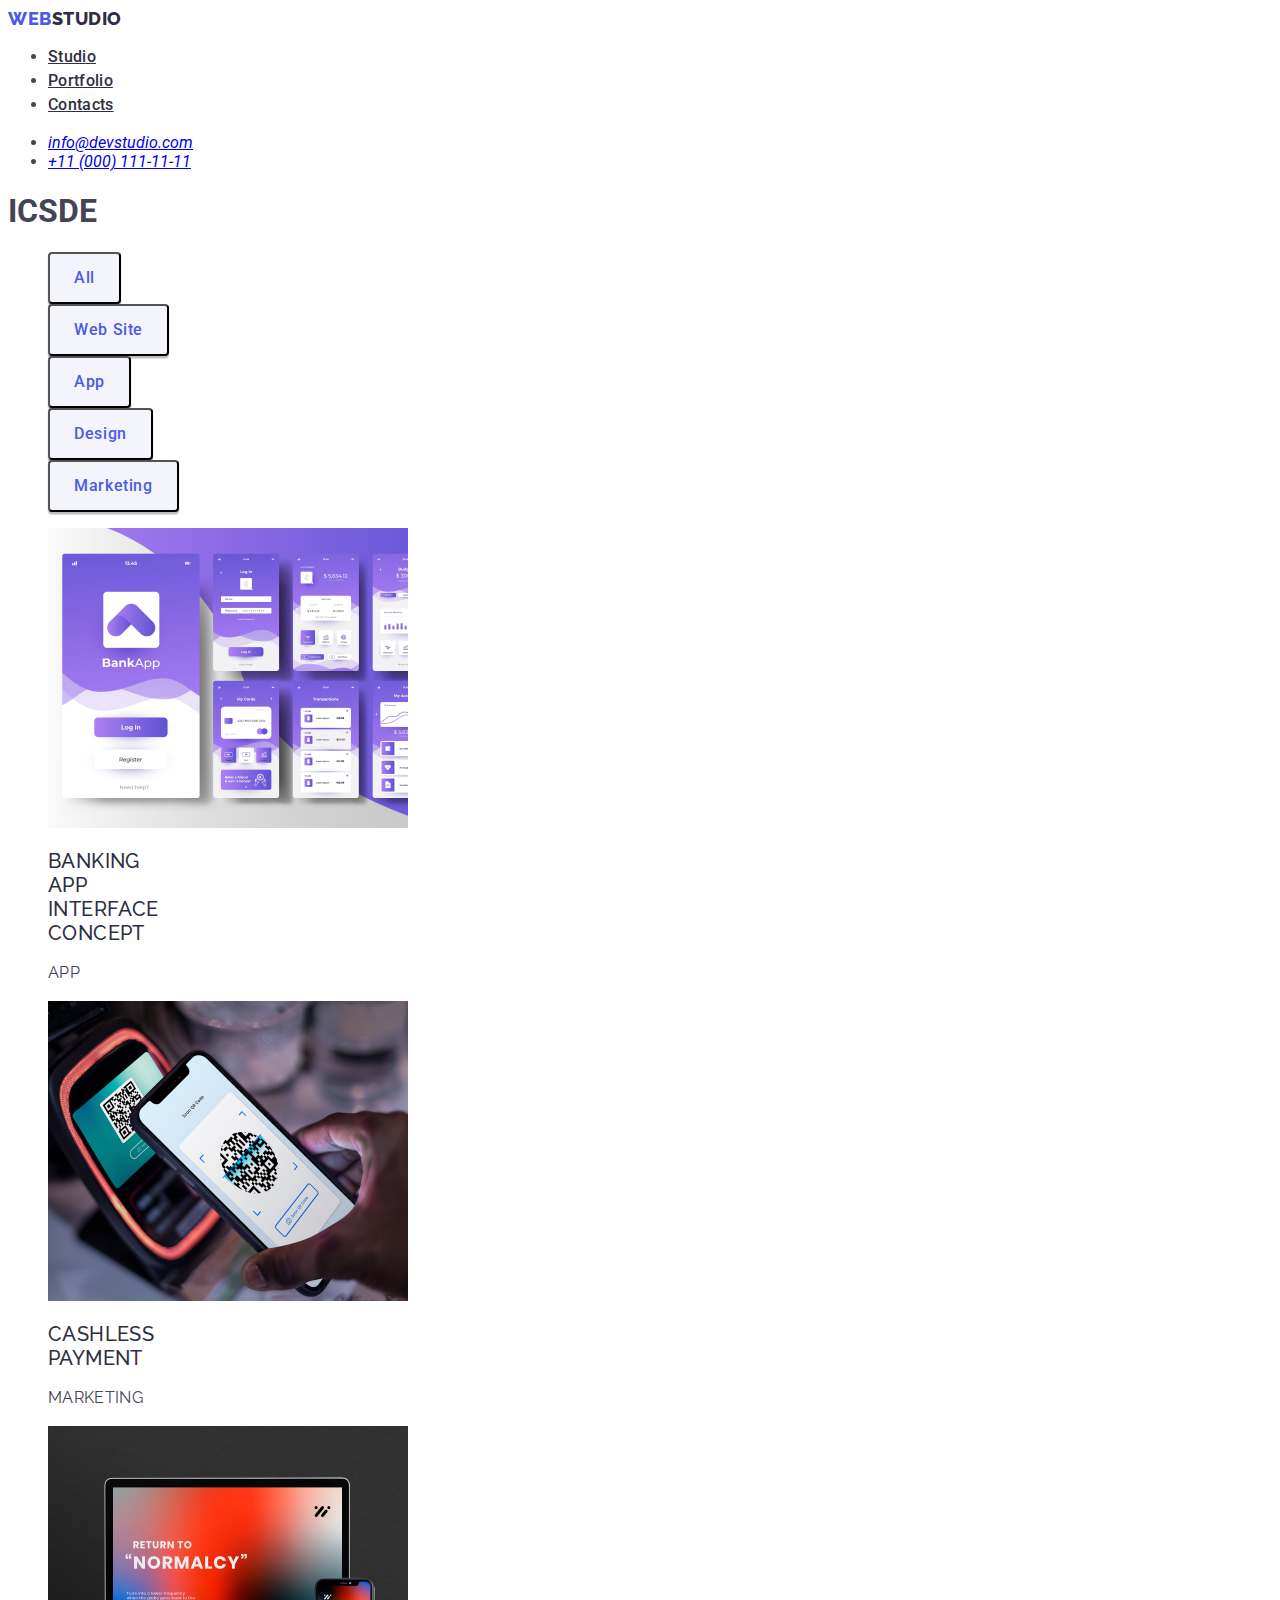
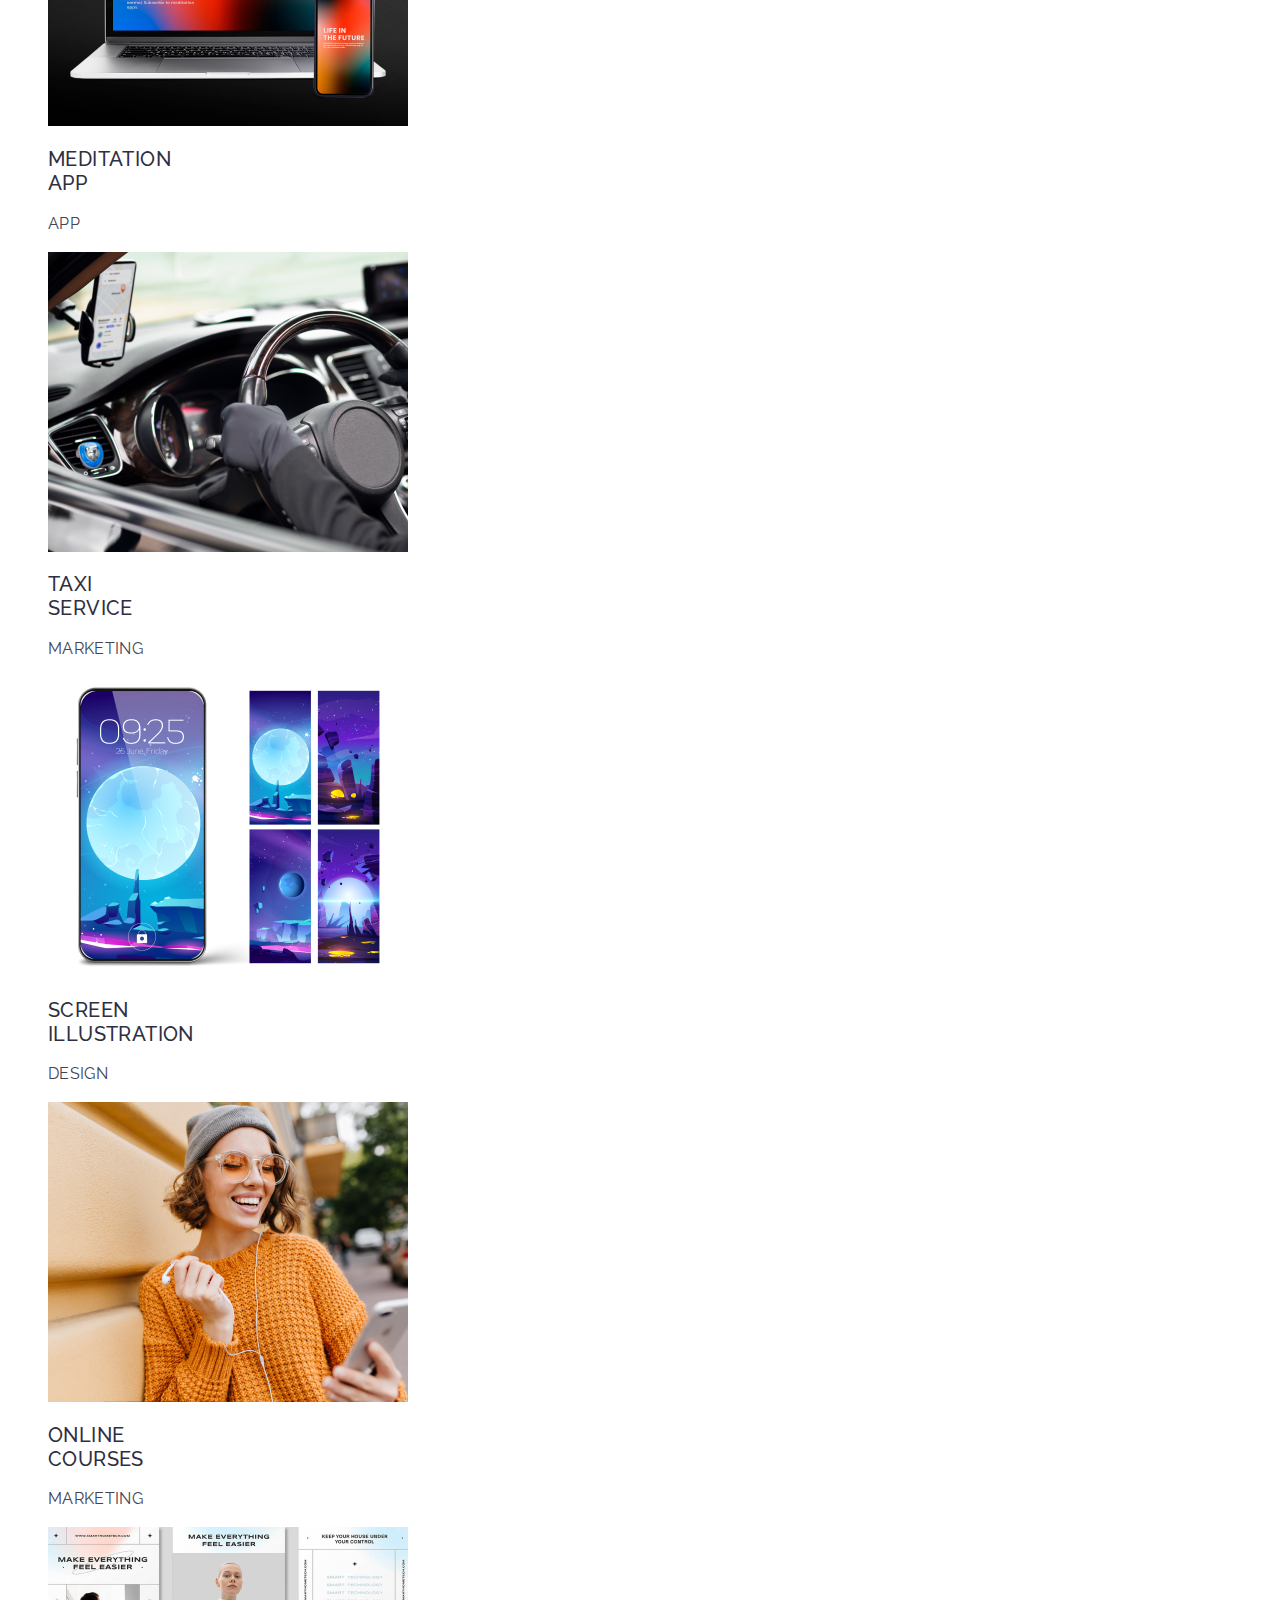
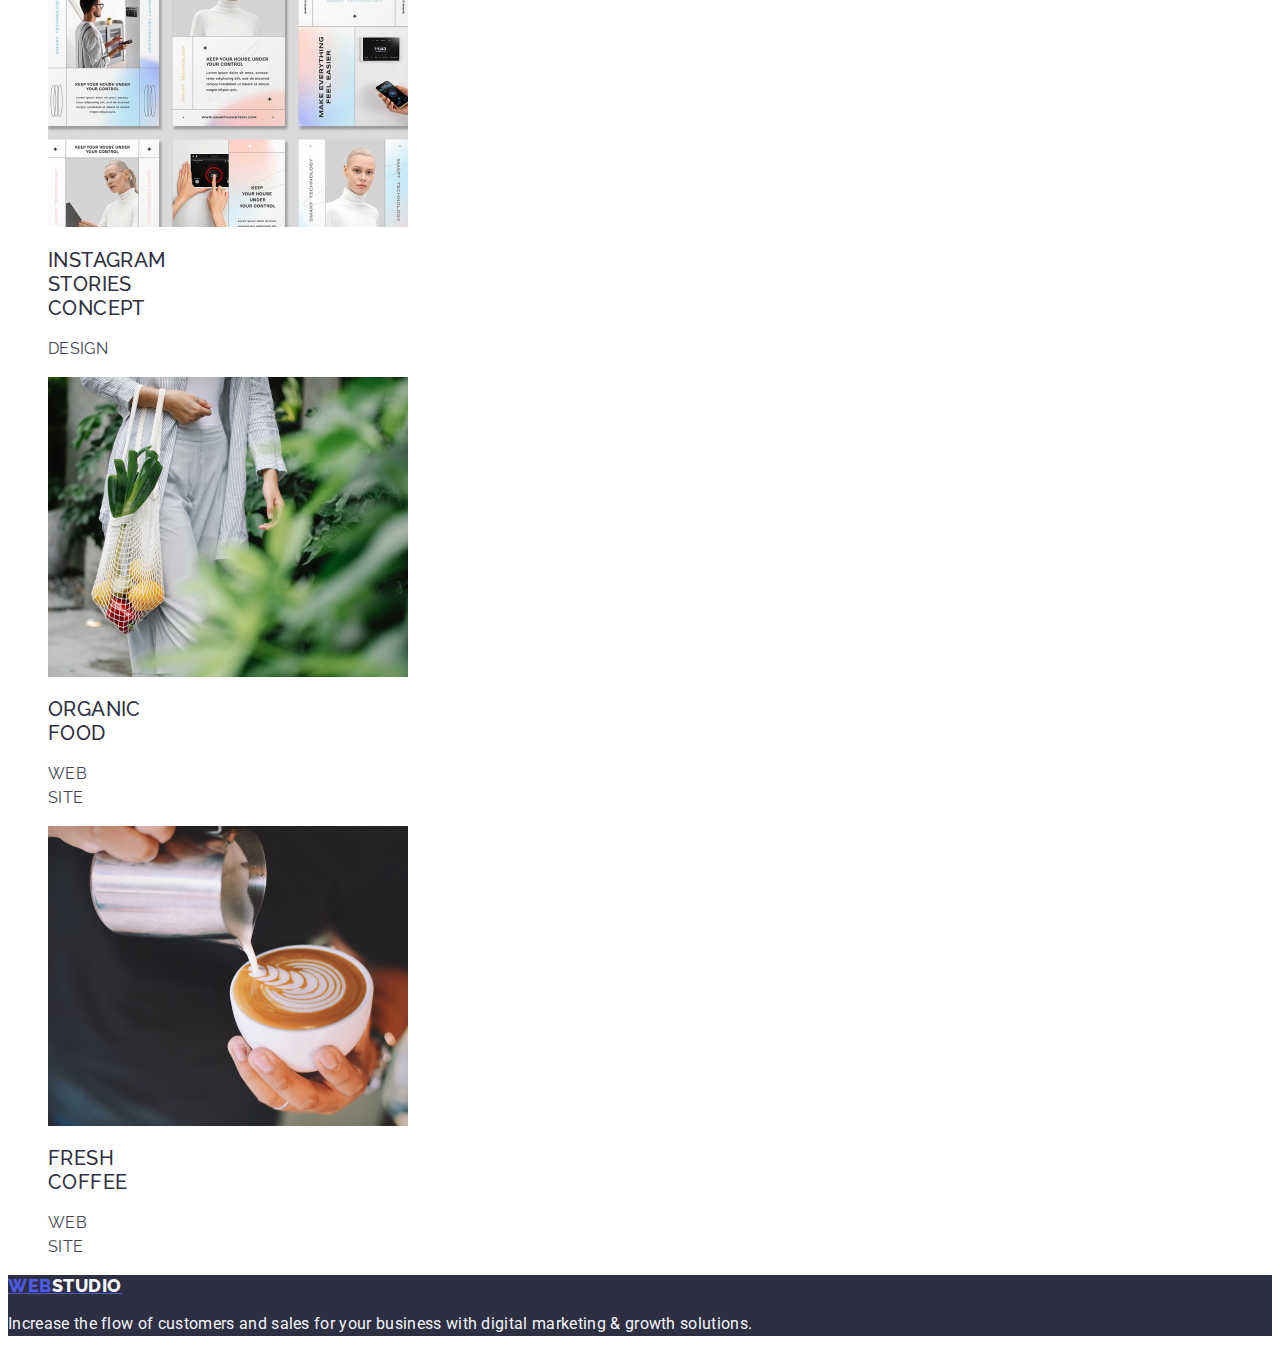
==== portfolio.html @ d0353227 "da" ====
<!DOCTYPE html>
<html lang="en">
  <head>
    <meta charset="UTF-8" />
    <meta name="viewport" content="width=device-width, initial-scale=1.0" />
    <title>Portfolio</title>
    <link rel="preconnect" href="https://fonts.googleapis.com" />
    <link rel="preconnect" href="https://fonts.gstatic.com" crossorigin />
    <link
      href="https://fonts.googleapis.com/css2?family=Raleway:wght@800&family=Roboto:wght@400;500;700;900&display=swap"
      rel="stylesheet"
    />
    <link rel="stylesheet" href="./css/styles.css" />
  </head>
  <body>
    <!-- Header -->
    <header>
      <!-- Navigation Bar -->
      <nav>
        <a class="link" href="./index.html"
          >Web<span class="title-studio-name">Studio</span></a
        >
        <ul>
          <li><a class="nav-link" href="./index.html">Studio</a></li>
          <li><a class="nav-link" href="./portfolio.html">Portfolio</a></li>
          <li><a class="nav-link" href="">Contacts</a></li>
        </ul>
      </nav>
      <!-- Contact info -->
      <address>
        <ul>
          <li>
            <a class="adress-link" href="mailto:info@devstudio.com"
              >info@devstudio.com</a
            >
          </li>
          <li>
            <a class="adress-link" href="tel:+110001111111"
              >+11 (000) 111-11-11</a
            >
          </li>
        </ul>
      </address>
    </header>
    <!-- Main content -->
    <!-- Navigation Button -->
    <main>
      <section>
        <h1>ICSDE</h1>
        <ul class="list">
          <li>
            <button class="navigation-button" type="button">All</button>
          </li>
          <li>
            <button class="navigation-button" type="button">Web Site</button>
          </li>
          <li>
            <button class="navigation-button" type="button">App</button>
          </li>
          <li>
            <button class="navigation-button" type="button">Design</button>
          </li>
          <li>
            <button class="navigation-button" type="button">Marketing</button>
          </li>
        </ul>
        <!-- Section 1 -->

        <ul class="list">
          <li class="link">
            <img
              class="images-what-we-make"
              src="./images/bankapp.jpg"
              width="360"
              height="300px"
              flex="shrink"
              alt="BankApp"
            />
            <h2 class="images-title">Banking App Interface Concept</h2>
            <p class="title-images-profesion">App</p>
          </li>
          <li class="link">
            <img
              class="images-what-we-make"
              src="./images/pos-qr-code-phone.jpg"
              width="360"
              height="300px"
              flex="shrink"
              alt="QR code on phone"
            />
            <h2 class="images-title">Cashless Payment</h2>
            <p class="title-images-profesion">Marketing</p>
          </li>

          <li class="link">
            <img
              class="images-what-we-make"
              src="./images/lapton-phone.jpg"
              width="360"
              height="300px"
              flex="shrink"
              alt="One Laptop sync whit phone"
            />
            <h2 class="images-title">Meditation App</h2>
            <p class="title-images-profesion">App</p>
          </li>
        </ul>

        <!-- Section 2 -->

        <ul class="list">
          <li class="link">
            <img
              class="images-what-we-make"
              src="./images/Taxi-service.jpg"
              width="360"
              height="300px"
              flex="shrink"
              alt="Taxi Service"
            />
            <h2 class="images-title">Taxi Service</h2>
            <p class="title-images-profesion">Marketing</p>
          </li>
          <li class="link">
            <img
              class="images-what-we-make"
              src="./images/screen-illustration.jpg"
              width="360"
              height="300px"
              flex="shrink"
              alt="screen illustration"
            />
            <h2 class="images-title">Screen Illustration</h2>
            <p class="title-images-profesion">Design</p>
          </li>
          <li class="link">
            <img
              class="images-what-we-make"
              src="./images/online-courses.jpg"
              width="360"
              height="300px"
              flex="shrink"
              alt="online courses"
            />
            <h2 class="images-title">Online Courses</h2>
            <p class="title-images-profesion">Marketing</p>
          </li>
        </ul>
        <!-- Al doilea rand -->

        <!-- Section 3 -->

        <ul class="list">
          <li class="link">
            <img
              class="images-what-we-make"
              src="./images/instagram-stories-concept.jpg"
              width="360"
              height="300px"
              flex="shrink"
              alt="instagram stories concept"
            />
            <h2 class="images-title">Instagram Stories Concept</h2>
            <p class="title-images-profesion">Design</p>
          </li>
          <li class="link">
            <img
              class="images-what-we-make"
              src="./images/organic-food.jpg"
              width="360"
              height="300px"
              flex="shrink"
              alt="organic food"
            />
            <h2 class="images-title">Organic Food</h2>
            <p class="title-images-profesion">Web Site</p>
          </li>
          <li class="link">
            <img
              class="images-what-we-make"
              src="./images/fresh-coffee.jpg"
              width="360"
              height="300px"
              flex="shrink"
              alt="fresh coffee"
            />
            <h2 class="images-title">Fresh Coffee</h2>
            <p class="title-images-profesion">Web Site</p>
          </li>
        </ul>
      </section>
    </main>
    <!-- Footer -->
    <footer class="footer-color">
      <a class="title-web-name-footer" href="./index.html"
        >Web<span class="title-studio-name-footer">Studio</span></a
      >
      <p class="footer-paragraf">
        Increase the flow of customers and sales for your business with digital
        marketing & growth solutions.
      </p>
    </footer>
  </body>
</html>
---- css/styles.css ----
:root {
  --header-font-family: "Raleway", sans-serif;
  --font-family: "Roboto", sans-serif;
  --blue-color: #4d5ae5;
  --navy-blue-color: #2e2f42;
  --white-color: #ffffffff;
  --slate-color: #434455;
  --corn-flower: #e7e9fc;
  --cloud-color: #f4f4fd;
  --ocean-color: #404bbf;
}

/* Global style */
body {
  font-family: var(--font-family);
  color: #434455;
  background-color: var(--white-color);
}

/* Classes */
.link {
  color: var(--blue-color);
  font-family: "Raleway", sans-serif;
  font-size: 18px;
  font-style: normal;
  font-weight: 800;
  line-height: 1.17;
  letter-spacing: 0.54px;
  text-transform: uppercase;
  width: 44px;
  text-decoration: none;
}

.title-studio-name {
  color: var(--navy-blue-color);
  font-family: "Raleway", sans-serif;
  font-size: 18px;
  font-weight: 800;
  line-height: 1.17;
  letter-spacing: 0.54px;
  text-transform: uppercase;
  width: 71px;
}

.nav-link {
  color: var(--navy-blue-color);
  font-size: 16px;
  font-style: normal;
  font-weight: 500;
  line-height: 150%;
  letter-spacing: 0.32px;
}

.list {
  list-style: none;
}

.list-2 {
  color: var(--adress-color);
  font-size: 16px;
  font-style: normal;
  font-weight: 400;
  line-height: 150%;
  letter-spacing: 0.32px;
  text-decoration: none;
  list-style: none;
}

.header-title {
  color: var(--white-color);
  text-align: center;
  font-size: 56px;
  font-style: normal;
  font-weight: 700;
  line-height: 107.143%;
  letter-spacing: 1.12px;
  width: 496px;
}

.order-service-button {
  color: var(--white-color);
  font-size: 16px;
  font-style: normal;
  font-weight: 500;
  line-height: 150%;
  letter-spacing: 0.64px;
  cursor: pointer;
  border-radius: 4px;
  background: var(--IRIS, #4d5ae5);
  box-shadow: 0px 4px 4px 0px rgba(0, 0, 0, 0.15);
  display: inline-flex;
  padding: 16px 32px;
  align-items: flex-start;
  gap: 10px;
}

.main-section {
  background: var(--navy-blue-color);
}

.section-2 {
}

.title-proposition-name {
  color: var(--navy-blue-color);
  font-size: 20px;
  font-style: normal;
  font-weight: 500;
  line-height: 120%;
  letter-spacing: 0.4px;
}

.section-3 {
}
.our-team-section {
  background: var(--cloud-color);
}

.our-us {
  color: var(--slate-color);
  font-size: 16px;
  font-style: normal;
  font-weight: 400;
  line-height: 150%;
  letter-spacing: 0.32px;
}

.what-are-we-doing-our-team {
  color: var(--navy-blue-color);
  text-align: center;
  font-size: 36px;
  font-style: normal;
  font-weight: 700;
  line-height: 111.111%;
  letter-spacing: 0.72px;
  text-transform: capitalize;
}

.images-we-doing {
  border: 1px solid var(--corn-flower);
  background: url(<path-to-image>),
    lightgray -72.845px -19px / 144.444% 112.667% no-repeat;
}

.our-team-pictures {
  background: url(<path-to-image>),
    lightgray -97.034px -0.927px / 181.897% 251.37% no-repeat;
}

.our-team-names {
  color: var(--navy-blue-color);
  text-align: center;
  font-size: 20px;
  font-style: normal;
  font-weight: 500;
  line-height: 120%;
  letter-spacing: 0.4px;
}

.our-team-profesion {
  color: var(--slate-color);
  text-align: center;
  font-size: 16px;
  font-style: normal;
  font-weight: 400;
  line-height: 150%;
  letter-spacing: 0.32px;
}

.footer-paragraf {
  color: var(--cloud-color);
  font-size: 16px;
  font-style: normal;
  font-weight: 400;
  line-height: 150%;
  letter-spacing: 0.32px;
}

.title-web-name-footer {
  color: var(--blue-color);
  font-family: "Raleway", sans-serif;
  font-size: 18px;
  font-style: normal;
  font-weight: 800;
  line-height: 1.17;
  letter-spacing: 0.54px;
  text-transform: uppercase;
}

.title-studio-name-footer {
  color: var(--cloud-color);
  font-family: "Raleway", sans-serif;
  font-size: 18px;
  font-weight: 800;
  line-height: 1.17;
  letter-spacing: 0.54px;
  text-transform: uppercase;
}

.footer-color {
  background: var(--navy-blue-color);
}

/* Portfolio page */
.hover {
  color: #ffffffff;
}
.navigation-button {
  color: var(--blue-color);
  font-size: 16px;
  font-weight: 500;
  line-height: 150%;
  letter-spacing: 0.64px;
  cursor: pointer;
  border-radius: 4px;
  background-color: var(--cloud-color);
  box-shadow: 0px 2px 2px 0px rgba(0, 0, 0, 0.12),
    0px 2px 1px 0px rgba(0, 0, 0, 0.08), 0px 3px 1px 0px rgba(0, 0, 0, 0.1);
  display: flex;
  padding: 12px 24px;
  align-items: flex-start;
  gap: 10px;
  font-family: "Roboto", sans-serif;
}

.images-what-we-make {
  background: url(<path-to-image>),
    lightgray -25.026px 0px / 125% 100% no-repeat;
}

.images-title {
  color: var(--navy-blue-color);
  font-size: 20px;
  font-style: normal;
  font-weight: 500;
  line-height: 120%;
  letter-spacing: 0.4px;
}

.title-images-profesion {
  color: var(--slate-color);
  font-size: 16px;
  font-style: normal;
  font-weight: 400;
  line-height: 150%;
  letter-spacing: 0.32px;
}

.title-studio-name-footer {
  color: var(--cloud-color);
  font-family: "Raleway", sans-serif;
  font-size: 18px;
  font-style: normal;
  font-weight: 800;
  letter-spacing: 0.54px;
  text-transform: uppercase;
}

.title-web-name-footer {
  color: var(--blue-color);
  font-family: "Raleway", sans-serif;
  font-size: 18px;
  font-style: normal;
  font-weight: 800;
  line-height: 1.17;
  letter-spacing: 0.54px;
  text-transform: uppercase;
}

.title-studio-name-footer {
  color: var(--cloud-color);
  font-family: "Raleway", sans-serif;
  font-size: 18px;
  font-style: normal;
  font-weight: 800;
  line-height: 1.17;
  letter-spacing: 0.54px;
  text-transform: uppercase;
}

.footer-paragraf {
  color: var(--cloud-color);
  font-size: 16px;
  font-style: normal;
  font-weight: 400;
  line-height: 150%;
  letter-spacing: 0.32px;
}

.footer-color {
  background: var(--navy-blue-color);
}
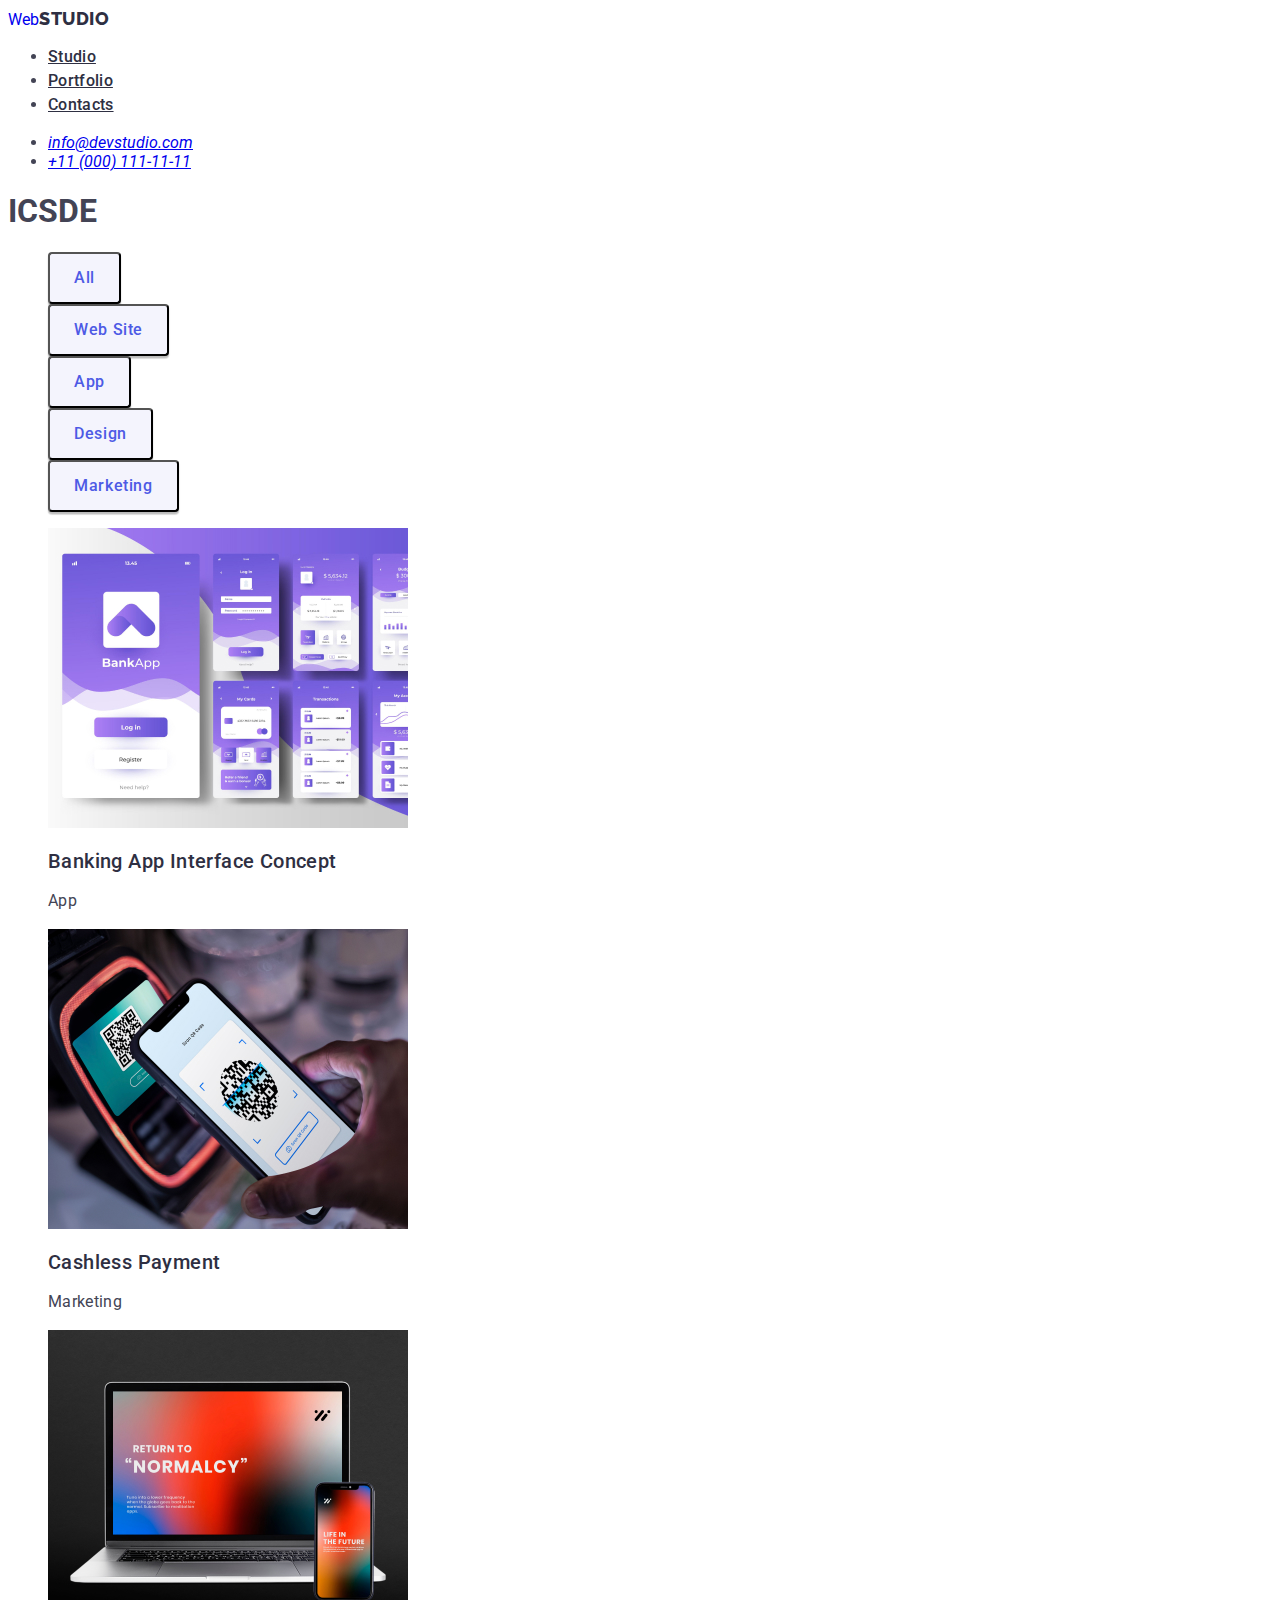
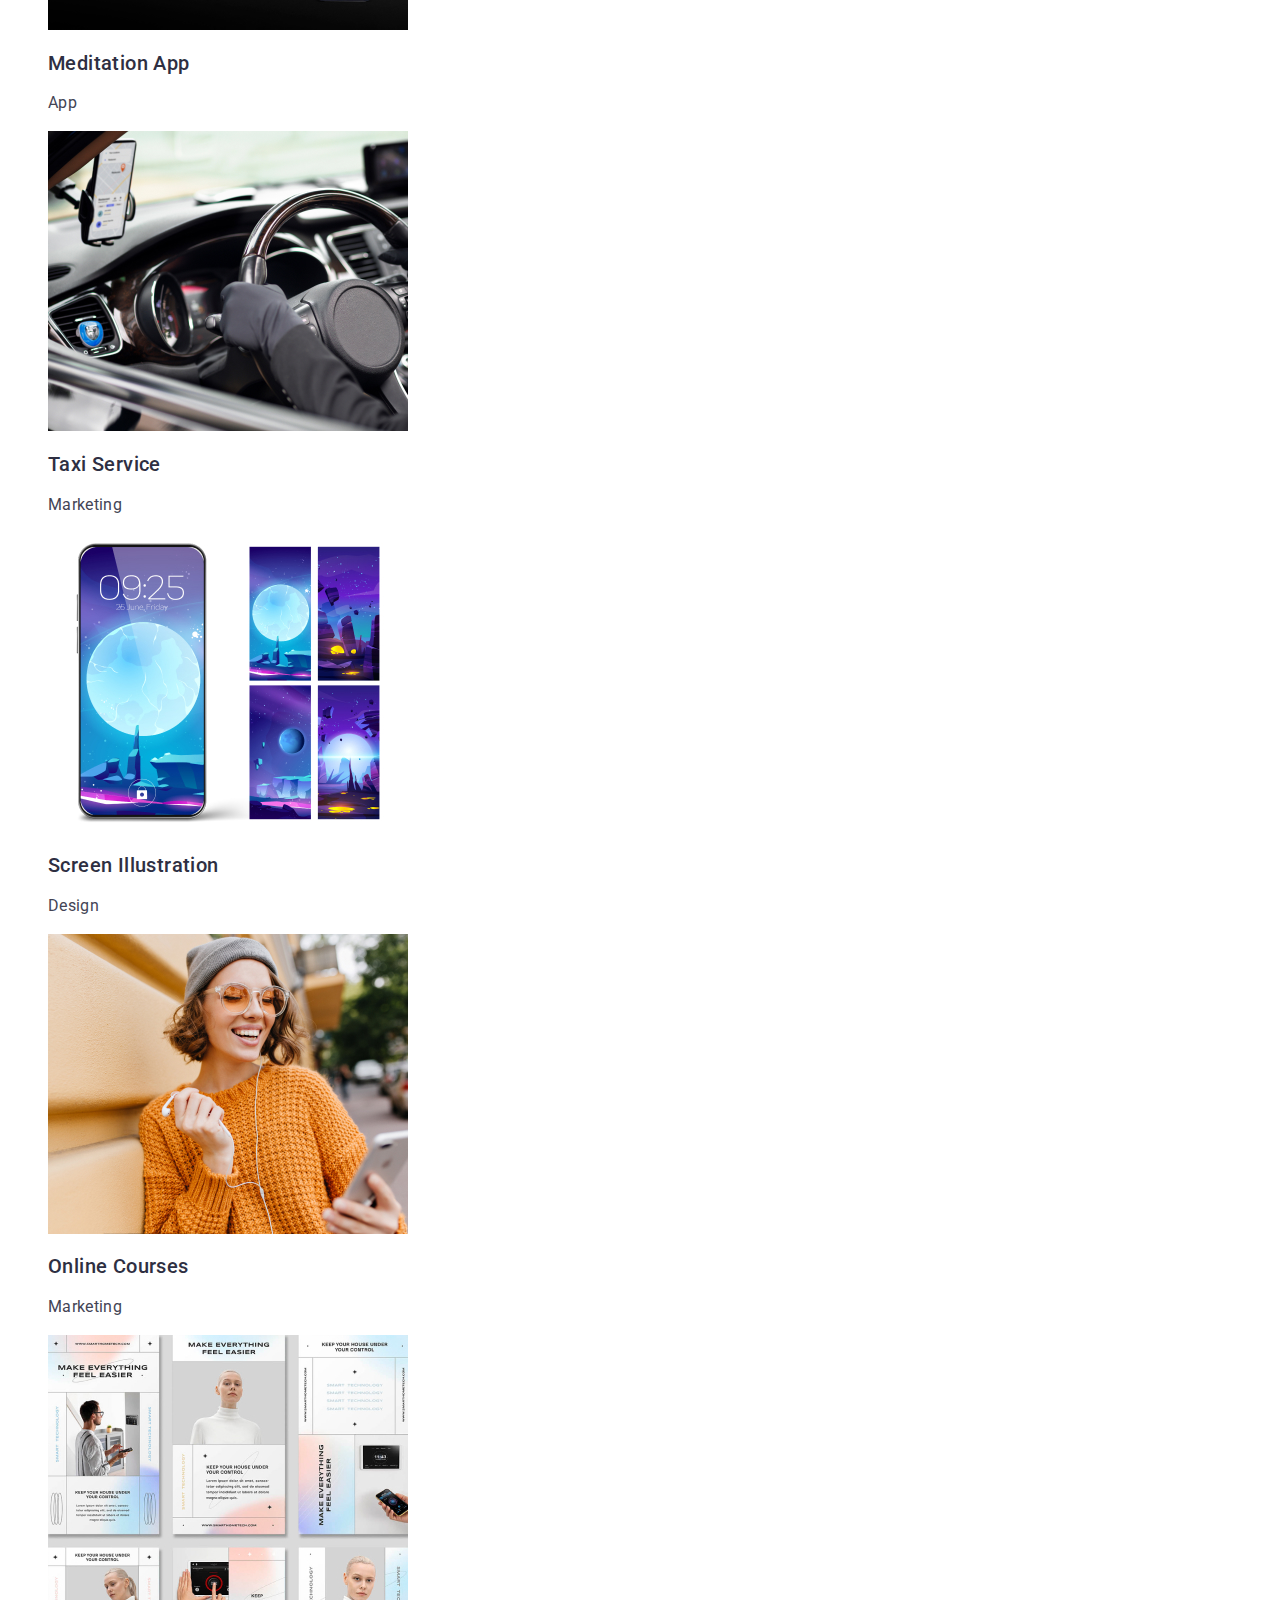
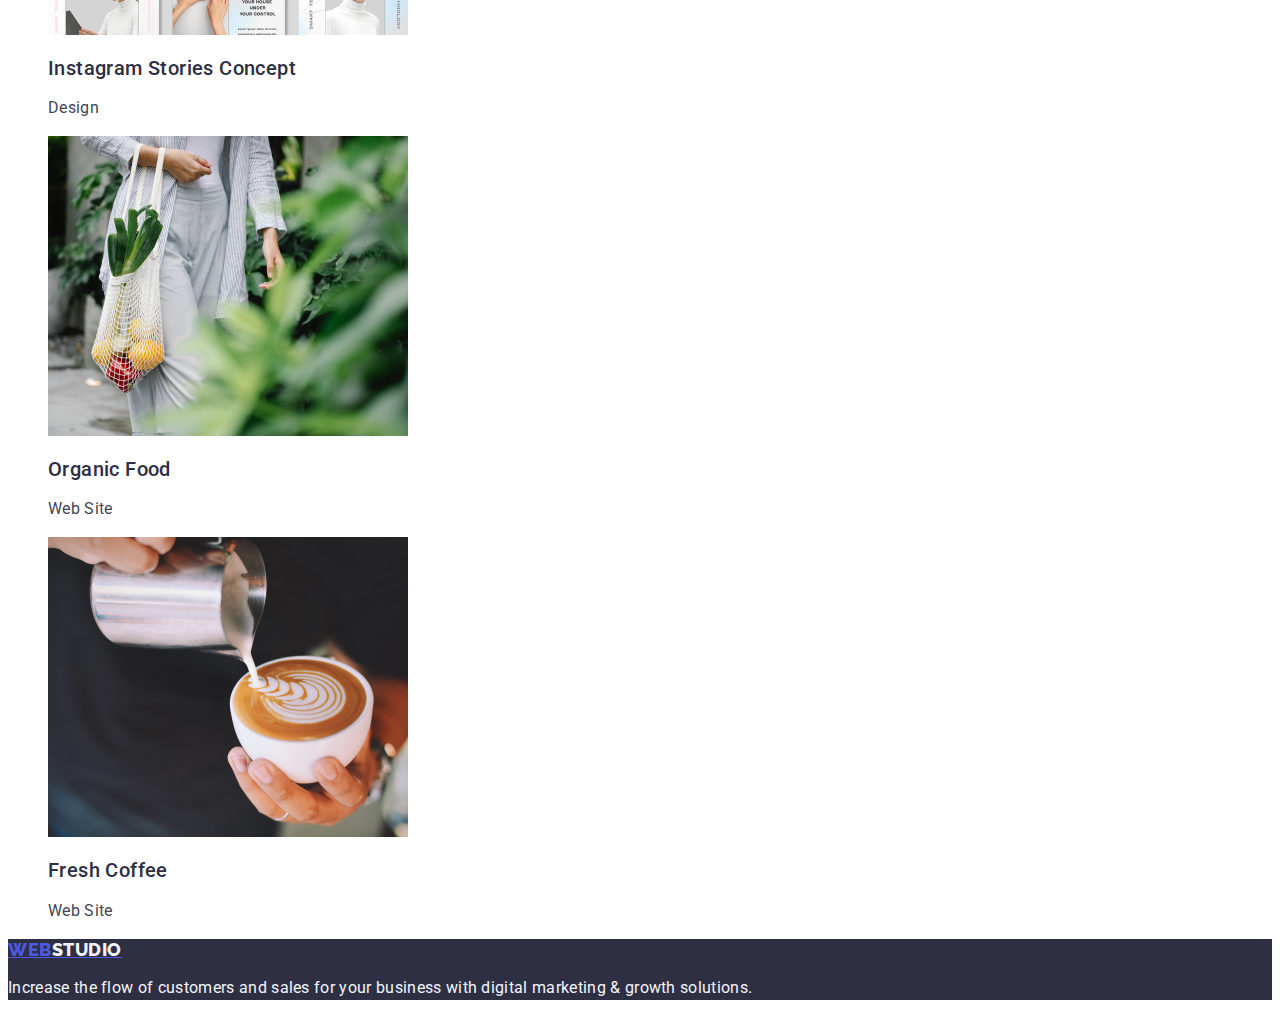
==== commit cfcb83b7: "da" ====
--- a/portfolio.html
+++ b/portfolio.html
@@ -49,7 +49,7 @@
         <h1>ICSDE</h1>
         <ul class="list">
           <li>
-            <button class="navigation-button" type="button">All</button>
+            <button class="navigation-button .hover" type="button">All</button>
           </li>
           <li>
             <button class="navigation-button" type="button">Web Site</button>
@@ -67,7 +67,8 @@
         <!-- Section 1 -->
 
         <ul class="list">
-          <li class="link">
+          <li>
+            <a class="link" href=""></a>
             <img
               class="images-what-we-make"
               src="./images/bankapp.jpg"
@@ -79,7 +80,8 @@
             <h2 class="images-title">Banking App Interface Concept</h2>
             <p class="title-images-profesion">App</p>
           </li>
-          <li class="link">
+          <li>
+            <a class="link" href=""></a>
             <img
               class="images-what-we-make"
               src="./images/pos-qr-code-phone.jpg"
@@ -92,7 +94,8 @@
             <p class="title-images-profesion">Marketing</p>
           </li>
 
-          <li class="link">
+          <li>
+            <a class="link" href=""></a>
             <img
               class="images-what-we-make"
               src="./images/lapton-phone.jpg"
@@ -109,7 +112,8 @@
         <!-- Section 2 -->
 
         <ul class="list">
-          <li class="link">
+          <li>
+            <a class="link" href=""></a>
             <img
               class="images-what-we-make"
               src="./images/Taxi-service.jpg"
@@ -121,7 +125,8 @@
             <h2 class="images-title">Taxi Service</h2>
             <p class="title-images-profesion">Marketing</p>
           </li>
-          <li class="link">
+          <li>
+            <a class="link" href=""></a>
             <img
               class="images-what-we-make"
               src="./images/screen-illustration.jpg"
@@ -133,7 +138,8 @@
             <h2 class="images-title">Screen Illustration</h2>
             <p class="title-images-profesion">Design</p>
           </li>
-          <li class="link">
+          <li>
+            <a class="link" href=""></a>
             <img
               class="images-what-we-make"
               src="./images/online-courses.jpg"
@@ -151,7 +157,8 @@
         <!-- Section 3 -->
 
         <ul class="list">
-          <li class="link">
+          <li>
+            <a class="link" href=""></a>
             <img
               class="images-what-we-make"
               src="./images/instagram-stories-concept.jpg"
@@ -163,7 +170,8 @@
             <h2 class="images-title">Instagram Stories Concept</h2>
             <p class="title-images-profesion">Design</p>
           </li>
-          <li class="link">
+          <li>
+            <a class="link" href=""></a>
             <img
               class="images-what-we-make"
               src="./images/organic-food.jpg"
@@ -175,7 +183,8 @@
             <h2 class="images-title">Organic Food</h2>
             <p class="title-images-profesion">Web Site</p>
           </li>
-          <li class="link">
+          <li>
+            <a class="link" href=""></a>
             <img
               class="images-what-we-make"
               src="./images/fresh-coffee.jpg"
--- a/css/styles.css
+++ b/css/styles.css
@@ -19,15 +19,6 @@
 
 /* Classes */
 .link {
-  color: var(--blue-color);
-  font-family: "Raleway", sans-serif;
-  font-size: 18px;
-  font-style: normal;
-  font-weight: 800;
-  line-height: 1.17;
-  letter-spacing: 0.54px;
-  text-transform: uppercase;
-  width: 44px;
   text-decoration: none;
 }
 
@@ -202,8 +193,11 @@
 }
 
 /* Portfolio page */
-.hover {
+
+.navigation-button:hover,
+.navigation-button:focus {
   color: #ffffffff;
+  background-color: #404bbf;
 }
 .navigation-button {
   color: var(--blue-color);
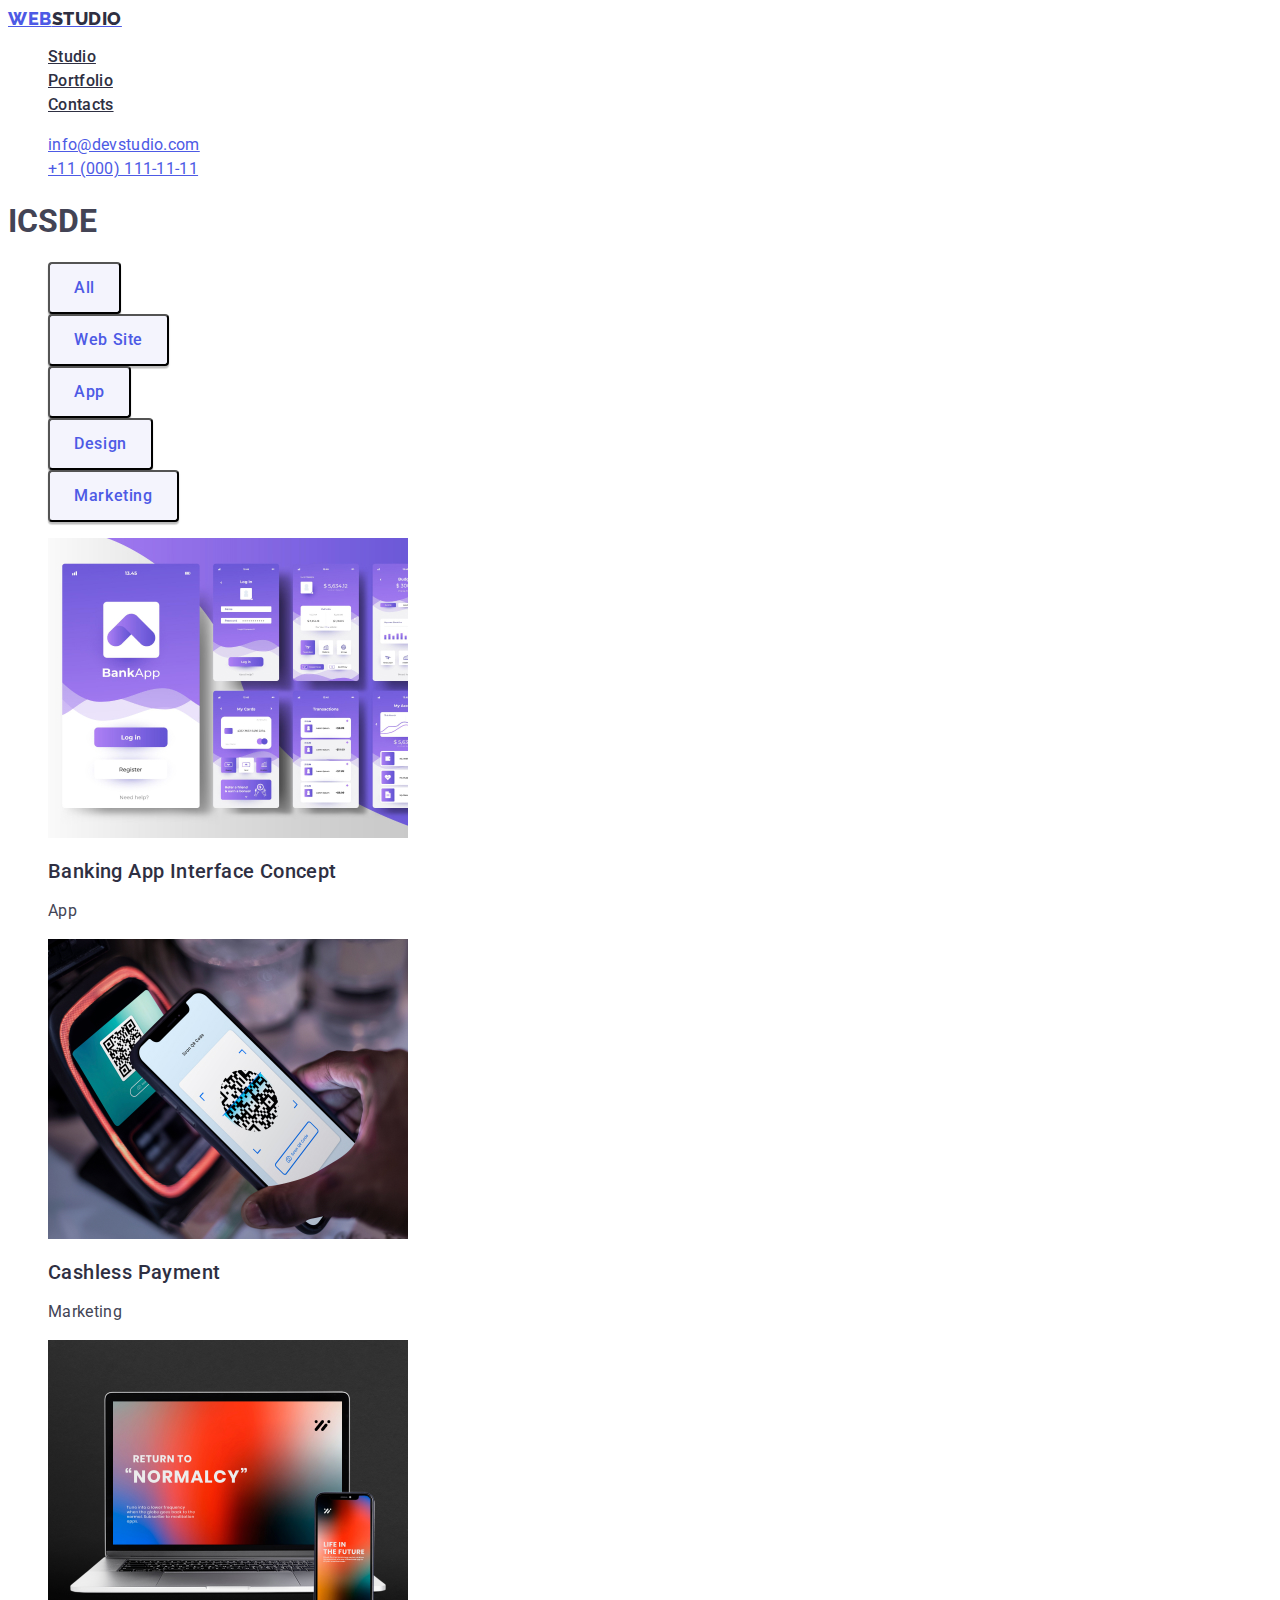
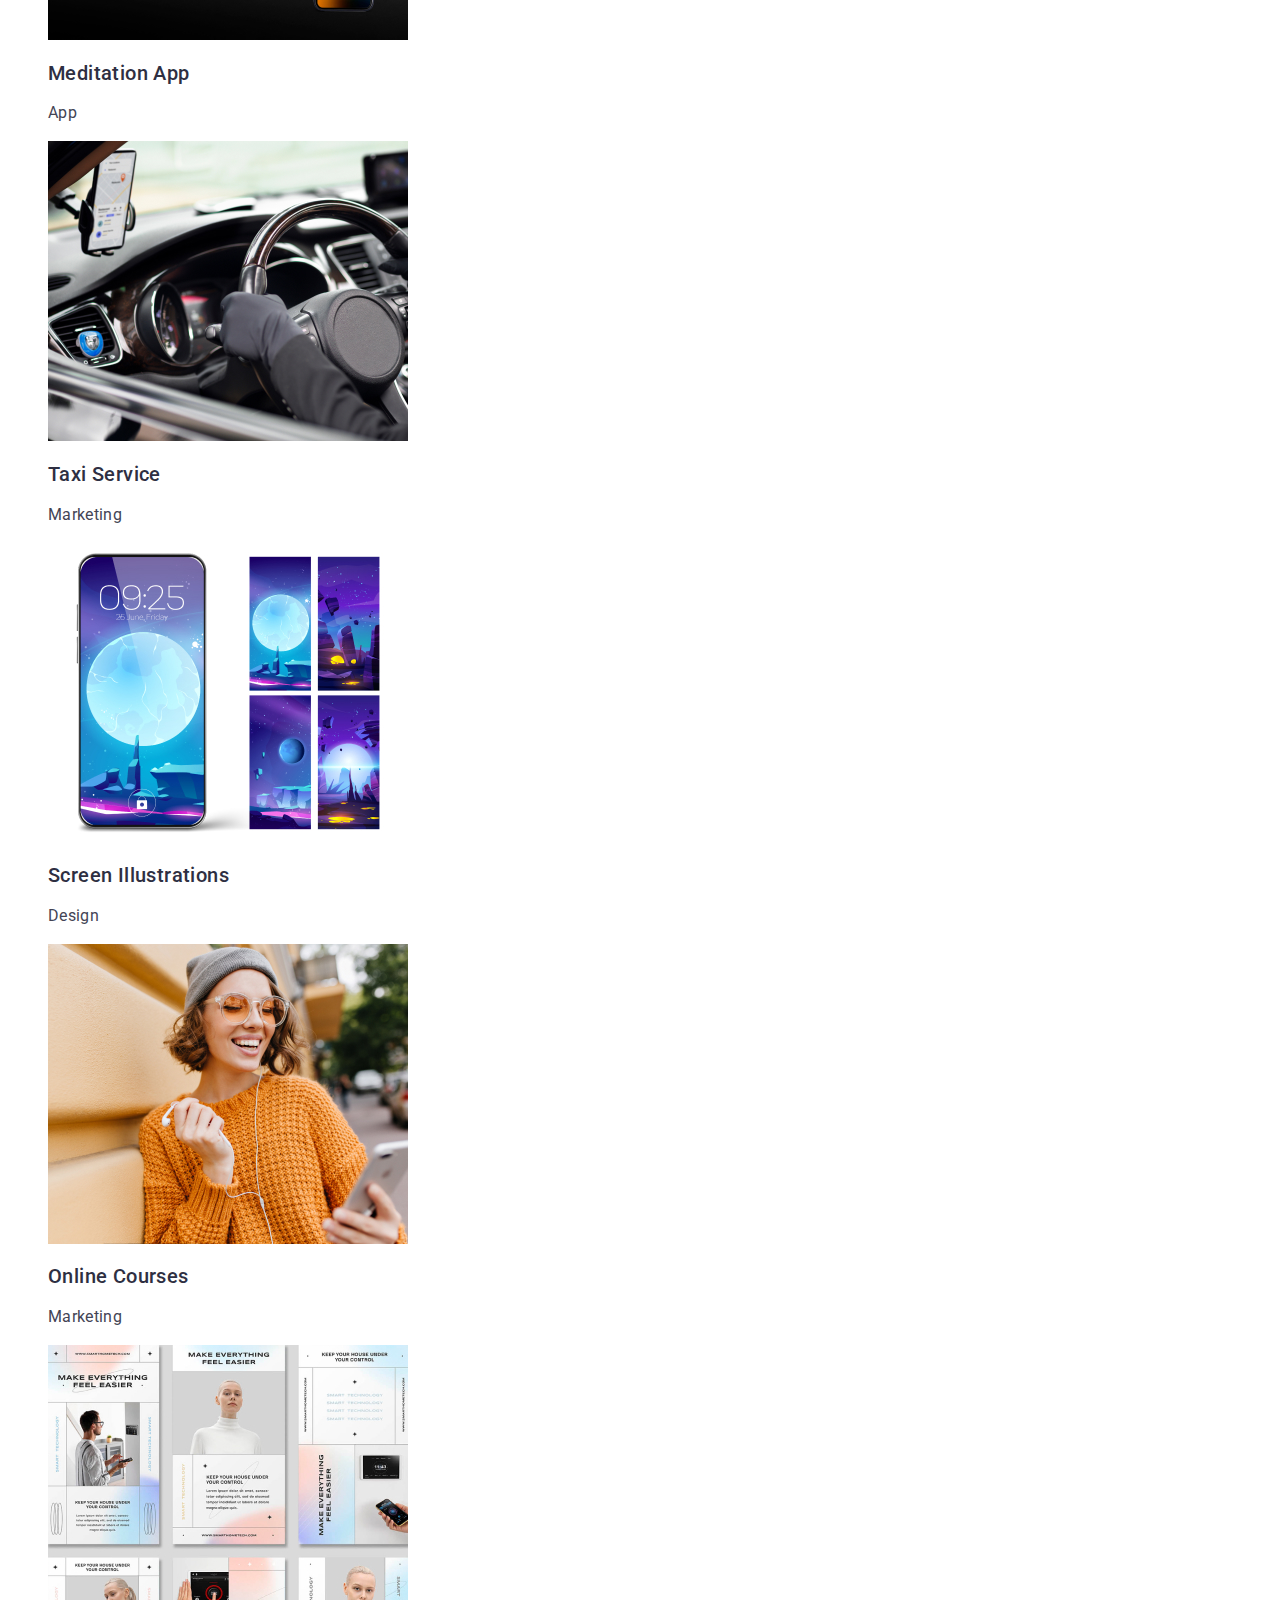
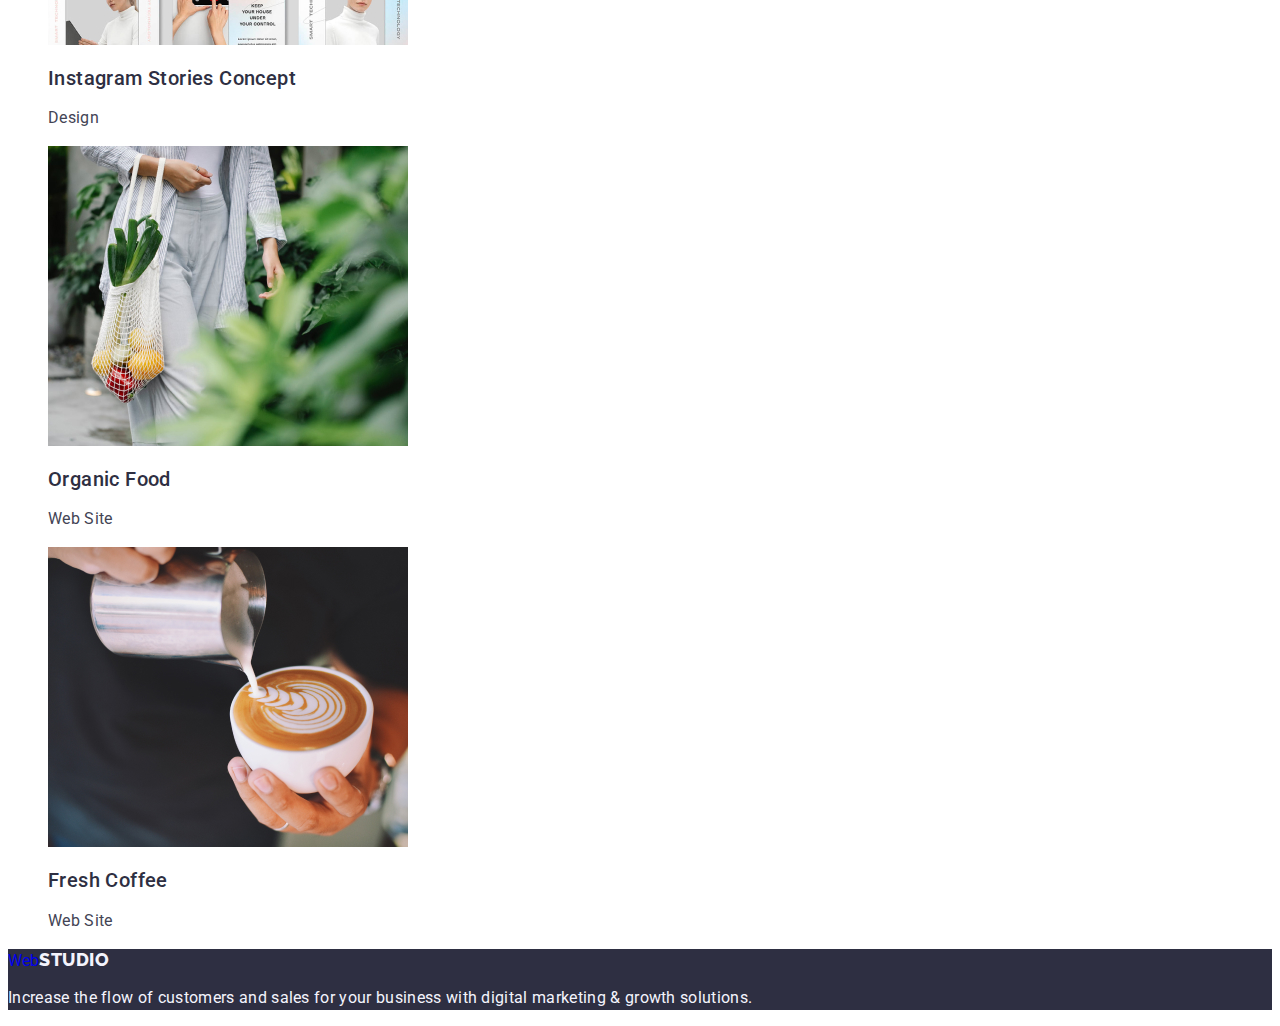
==== commit 59394eb2: "ma doare capul" ====
--- a/portfolio.html
+++ b/portfolio.html
@@ -17,25 +17,31 @@
     <header>
       <!-- Navigation Bar -->
       <nav>
-        <a class="link" href="./index.html"
+        <a class="title-web-name" class="link" href="./index.html"
           >Web<span class="title-studio-name">Studio</span></a
         >
-        <ul>
-          <li><a class="nav-link" href="./index.html">Studio</a></li>
-          <li><a class="nav-link" href="./portfolio.html">Portfolio</a></li>
-          <li><a class="nav-link" href="">Contacts</a></li>
+        <ul class="list">
+          <li>
+            <a class="nav-link" class="link" href="./index.html">Studio</a>
+          </li>
+          <li>
+            <a class="nav-link" class="link" href="./portfolio.html"
+              >Portfolio</a
+            >
+          </li>
+          <li><a class="nav-link" class="link" href="">Contacts</a></li>
         </ul>
       </nav>
       <!-- Contact info -->
-      <address>
-        <ul>
-          <li>
-            <a class="adress-link" href="mailto:info@devstudio.com"
+      <address class="address-header">
+        <ul class="list">
+          <li>
+            <a class="adress-link" class="link" href="mailto:info@devstudio.com"
               >info@devstudio.com</a
             >
           </li>
           <li>
-            <a class="adress-link" href="tel:+110001111111"
+            <a class="adress-link" class="link" href="tel:+110001111111"
               >+11 (000) 111-11-11</a
             >
           </li>
@@ -49,7 +55,7 @@
         <h1>ICSDE</h1>
         <ul class="list">
           <li>
-            <button class="navigation-button .hover" type="button">All</button>
+            <button class="navigation-button" type="button">All</button>
           </li>
           <li>
             <button class="navigation-button" type="button">Web Site</button>
@@ -68,140 +74,140 @@
 
         <ul class="list">
           <li>
-            <a class="link" href=""></a>
-            <img
-              class="images-what-we-make"
-              src="./images/bankapp.jpg"
-              width="360"
-              height="300px"
-              flex="shrink"
-              alt="BankApp"
-            />
-            <h2 class="images-title">Banking App Interface Concept</h2>
-            <p class="title-images-profesion">App</p>
-          </li>
-          <li>
-            <a class="link" href=""></a>
-            <img
-              class="images-what-we-make"
-              src="./images/pos-qr-code-phone.jpg"
-              width="360"
-              height="300px"
-              flex="shrink"
-              alt="QR code on phone"
-            />
-            <h2 class="images-title">Cashless Payment</h2>
-            <p class="title-images-profesion">Marketing</p>
+            <a class="link" href="">
+              <img
+                class="images-what-we-make"
+                src="./images/bankapp.jpg"
+                width="360"
+                height="300px"
+                flex="shrink"
+                alt="BankApp"
+              />
+              <h2 class="images-title">Banking App Interface Concept</h2>
+              <p class="title-images-profesion">App</p>
+            </a>
+          </li>
+          <li>
+            <a class="link" href="">
+              <img
+                class="images-what-we-make"
+                src="./images/pos-qr-code-phone.jpg"
+                width="360"
+                height="300px"
+                flex="shrink"
+                alt="QR code on phone"
+              />
+              <h2 class="images-title">Cashless Payment</h2>
+              <p class="title-images-profesion">Marketing</p>
+            </a>
           </li>
 
           <li>
-            <a class="link" href=""></a>
-            <img
-              class="images-what-we-make"
-              src="./images/lapton-phone.jpg"
-              width="360"
-              height="300px"
-              flex="shrink"
-              alt="One Laptop sync whit phone"
-            />
-            <h2 class="images-title">Meditation App</h2>
-            <p class="title-images-profesion">App</p>
-          </li>
-        </ul>
-
-        <!-- Section 2 -->
-
-        <ul class="list">
-          <li>
-            <a class="link" href=""></a>
-            <img
-              class="images-what-we-make"
-              src="./images/Taxi-service.jpg"
-              width="360"
-              height="300px"
-              flex="shrink"
-              alt="Taxi Service"
-            />
-            <h2 class="images-title">Taxi Service</h2>
-            <p class="title-images-profesion">Marketing</p>
-          </li>
-          <li>
-            <a class="link" href=""></a>
-            <img
-              class="images-what-we-make"
-              src="./images/screen-illustration.jpg"
-              width="360"
-              height="300px"
-              flex="shrink"
-              alt="screen illustration"
-            />
-            <h2 class="images-title">Screen Illustration</h2>
-            <p class="title-images-profesion">Design</p>
-          </li>
-          <li>
-            <a class="link" href=""></a>
-            <img
-              class="images-what-we-make"
-              src="./images/online-courses.jpg"
-              width="360"
-              height="300px"
-              flex="shrink"
-              alt="online courses"
-            />
-            <h2 class="images-title">Online Courses</h2>
-            <p class="title-images-profesion">Marketing</p>
-          </li>
-        </ul>
-        <!-- Al doilea rand -->
-
-        <!-- Section 3 -->
-
-        <ul class="list">
-          <li>
-            <a class="link" href=""></a>
-            <img
-              class="images-what-we-make"
-              src="./images/instagram-stories-concept.jpg"
-              width="360"
-              height="300px"
-              flex="shrink"
-              alt="instagram stories concept"
-            />
-            <h2 class="images-title">Instagram Stories Concept</h2>
-            <p class="title-images-profesion">Design</p>
-          </li>
-          <li>
-            <a class="link" href=""></a>
-            <img
-              class="images-what-we-make"
-              src="./images/organic-food.jpg"
-              width="360"
-              height="300px"
-              flex="shrink"
-              alt="organic food"
-            />
-            <h2 class="images-title">Organic Food</h2>
-            <p class="title-images-profesion">Web Site</p>
-          </li>
-          <li>
-            <a class="link" href=""></a>
-            <img
-              class="images-what-we-make"
-              src="./images/fresh-coffee.jpg"
-              width="360"
-              height="300px"
-              flex="shrink"
-              alt="fresh coffee"
-            />
-            <h2 class="images-title">Fresh Coffee</h2>
-            <p class="title-images-profesion">Web Site</p>
+            <a class="link" href="">
+              <img
+                class="images-what-we-make"
+                src="./images/lapton-phone.jpg"
+                width="360"
+                height="300px"
+                flex="shrink"
+                alt="One Laptop sync whit phone"
+              />
+              <h2 class="images-title">Meditation App</h2>
+              <p class="title-images-profesion">App</p>
+            </a>
+          </li>
+          <!-- Section 2 -->
+          <li>
+            <a class="link" href="">
+              <img
+                class="images-what-we-make"
+                src="./images/Taxi-service.jpg"
+                width="360"
+                height="300px"
+                flex="shrink"
+                alt="Taxi Service"
+              />
+              <h2 class="images-title">Taxi Service</h2>
+              <p class="title-images-profesion">Marketing</p>
+            </a>
+          </li>
+          <li>
+            <a class="link" href="">
+              <img
+                class="images-what-we-make"
+                src="./images/screen-illustration.jpg"
+                width="360"
+                height="300px"
+                flex="shrink"
+                alt="screen illustration"
+              />
+              <h2 class="images-title">Screen Illustrations</h2>
+              <p class="title-images-profesion">Design</p>
+            </a>
+          </li>
+          <li>
+            <a class="link" href="">
+              <img
+                class="images-what-we-make"
+                src="./images/online-courses.jpg"
+                width="360"
+                height="300px"
+                flex="shrink"
+                alt="online courses"
+              />
+              <h2 class="images-title">Online Courses</h2>
+              <p class="title-images-profesion">Marketing</p>
+            </a>
+          </li>
+          <!-- Section 3 -->
+          <li>
+            <a class="link" href="">
+              <img
+                class="images-what-we-make"
+                src="./images/instagram-stories-concept.jpg"
+                width="360"
+                height="300px"
+                flex="shrink"
+                alt="instagram stories concept"
+              />
+              <h2 class="images-title">Instagram Stories Concept</h2>
+              <p class="title-images-profesion">Design</p>
+            </a>
+          </li>
+          <li>
+            <a class="link" href="">
+              <img
+                class="images-what-we-make"
+                src="./images/organic-food.jpg"
+                width="360"
+                height="300px"
+                flex="shrink"
+                alt="organic food"
+              />
+              <h2 class="images-title">Organic Food</h2>
+              <p class="title-images-profesion">Web Site</p>
+            </a>
+          </li>
+          <li>
+            <a class="link" href="">
+              <img
+                class="images-what-we-make"
+                src="./images/fresh-coffee.jpg"
+                width="360"
+                height="300px"
+                flex="shrink"
+                alt="fresh coffee"
+              />
+              <h2 class="images-title">Fresh Coffee</h2>
+              <p class="title-images-profesion">Web Site</p>
+            </a>
           </li>
         </ul>
       </section>
     </main>
     <!-- Footer -->
     <footer class="footer-color">
-      <a class="title-web-name-footer" href="./index.html"
+      <a class="link" class="title-web-name-footer" href="./index.html"
         >Web<span class="title-studio-name-footer">Studio</span></a
       >
       <p class="footer-paragraf">
--- a/css/styles.css
+++ b/css/styles.css
@@ -22,6 +22,17 @@
   text-decoration: none;
 }
 
+.title-web-name {
+  color: var(--blue-color);
+  font-family: "Raleway", sans-serif;
+  font-size: 18px;
+  font-style: normal;
+  font-weight: 800;
+  line-height: 1.17;
+  letter-spacing: 0.54px;
+  text-transform: uppercase;
+}
+
 .title-studio-name {
   color: var(--navy-blue-color);
   font-family: "Raleway", sans-serif;
@@ -33,6 +44,11 @@
   width: 71px;
 }
 
+.nav-link:hover,
+.nav-link:focus {
+  color: #404bbf;
+  background-color: #404bbf;
+}
 .nav-link {
   color: var(--navy-blue-color);
   font-size: 16px;
@@ -46,7 +62,17 @@
   list-style: none;
 }
 
-.list-2 {
+.address-header {
+  font-style: normal;
+}
+
+.list-contact:hover,
+.list-contact:focus {
+  color: #404bbf;
+  background-color: #404bbf;
+}
+
+.list-contact {
   color: var(--adress-color);
   font-size: 16px;
   font-style: normal;
@@ -68,8 +94,14 @@
   width: 496px;
 }
 
+.order-service-button:hover,
+.order-service-button:focus {
+  background-color: #404bbf;
+  background-color: #404bbf;
+}
 .order-service-button {
   color: var(--white-color);
+  font-family: "Roboto", sans-serif;
   font-size: 16px;
   font-style: normal;
   font-weight: 500;
@@ -139,13 +171,7 @@
 }
 
 .our-team-names {
-  color: var(--navy-blue-color);
-  text-align: center;
-  font-size: 20px;
-  font-style: normal;
-  font-weight: 500;
-  line-height: 120%;
-  letter-spacing: 0.4px;
+  background-color: #ffffffff;
 }
 
 .our-team-profesion {
@@ -193,6 +219,20 @@
 }
 
 /* Portfolio page */
+
+.adress-link:hover,
+.adress-link:focus {
+  color: var(--blue-color);
+}
+
+.adress-link {
+  color: var(--blue-color);
+  font-size: 16px;
+  font-style: normal;
+  font-weight: 400;
+  line-height: 150%;
+  letter-spacing: 0.32px;
+}
 
 .navigation-button:hover,
 .navigation-button:focus {
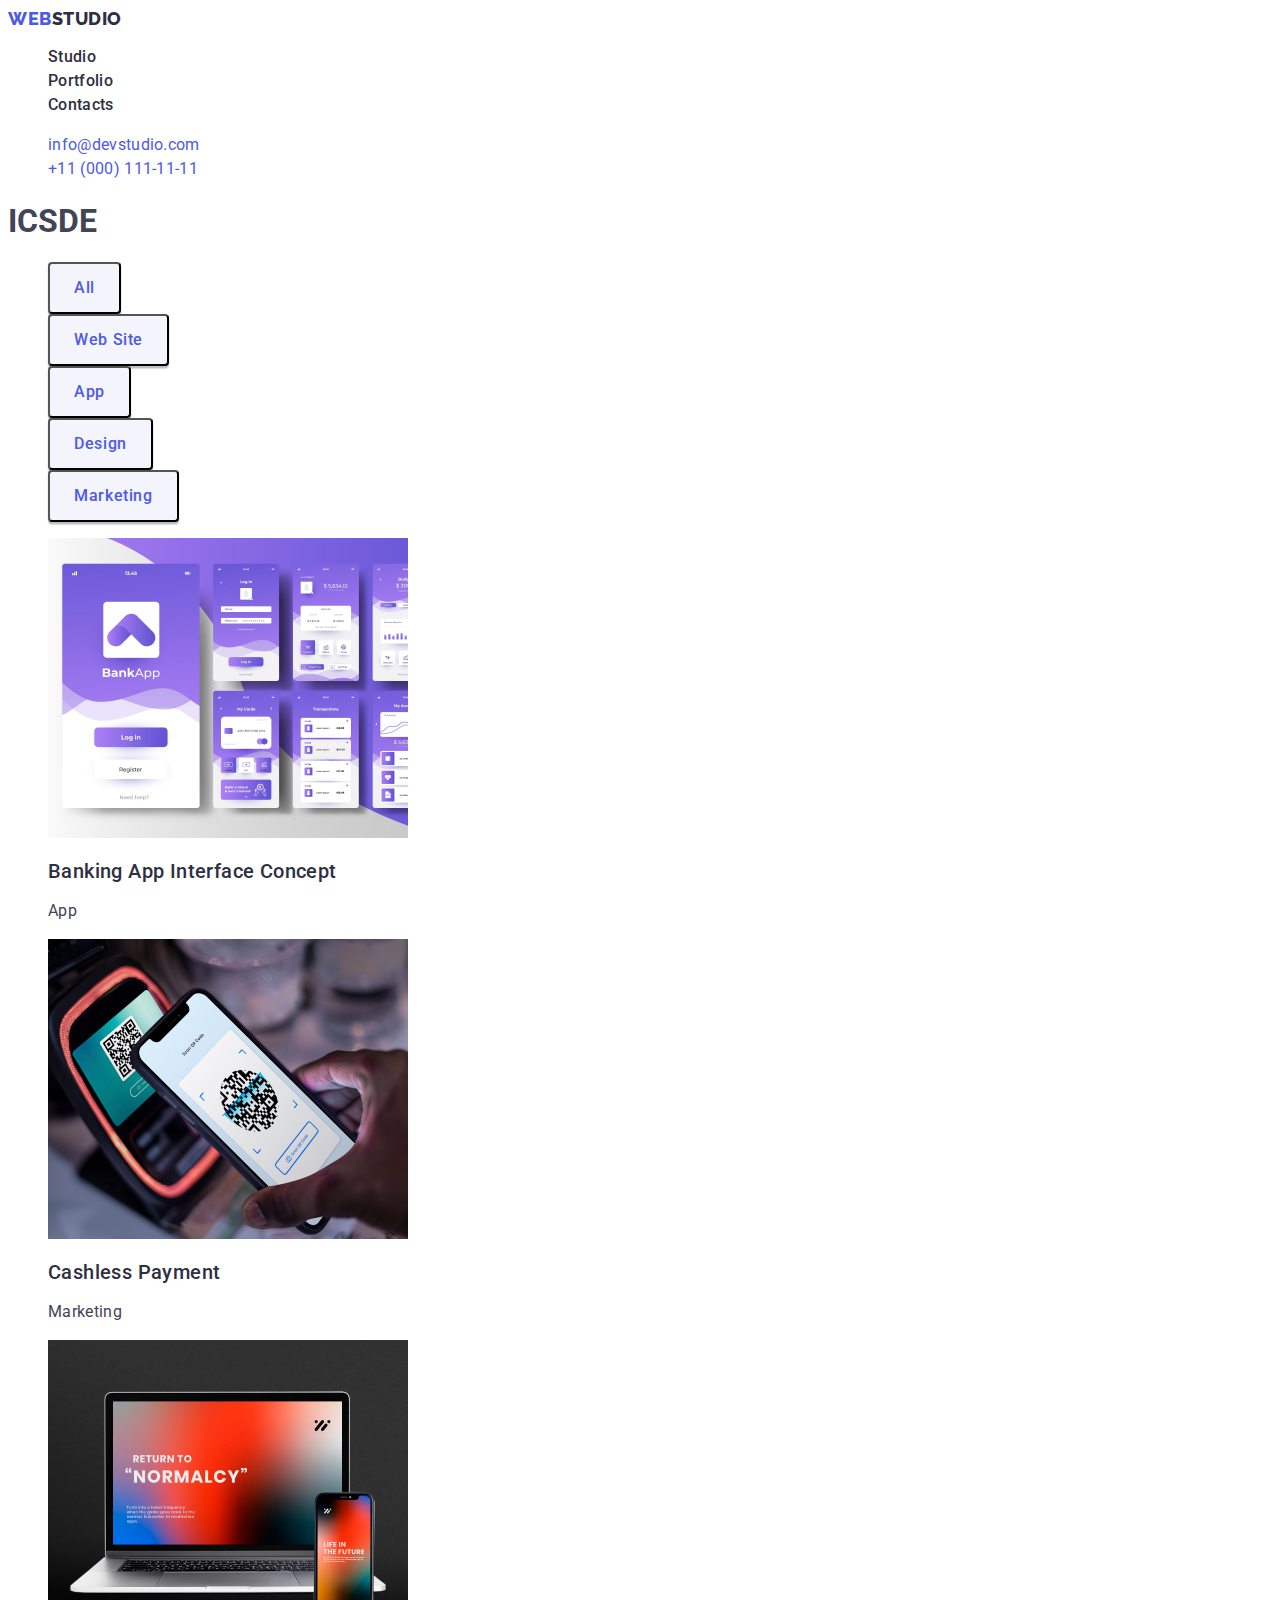
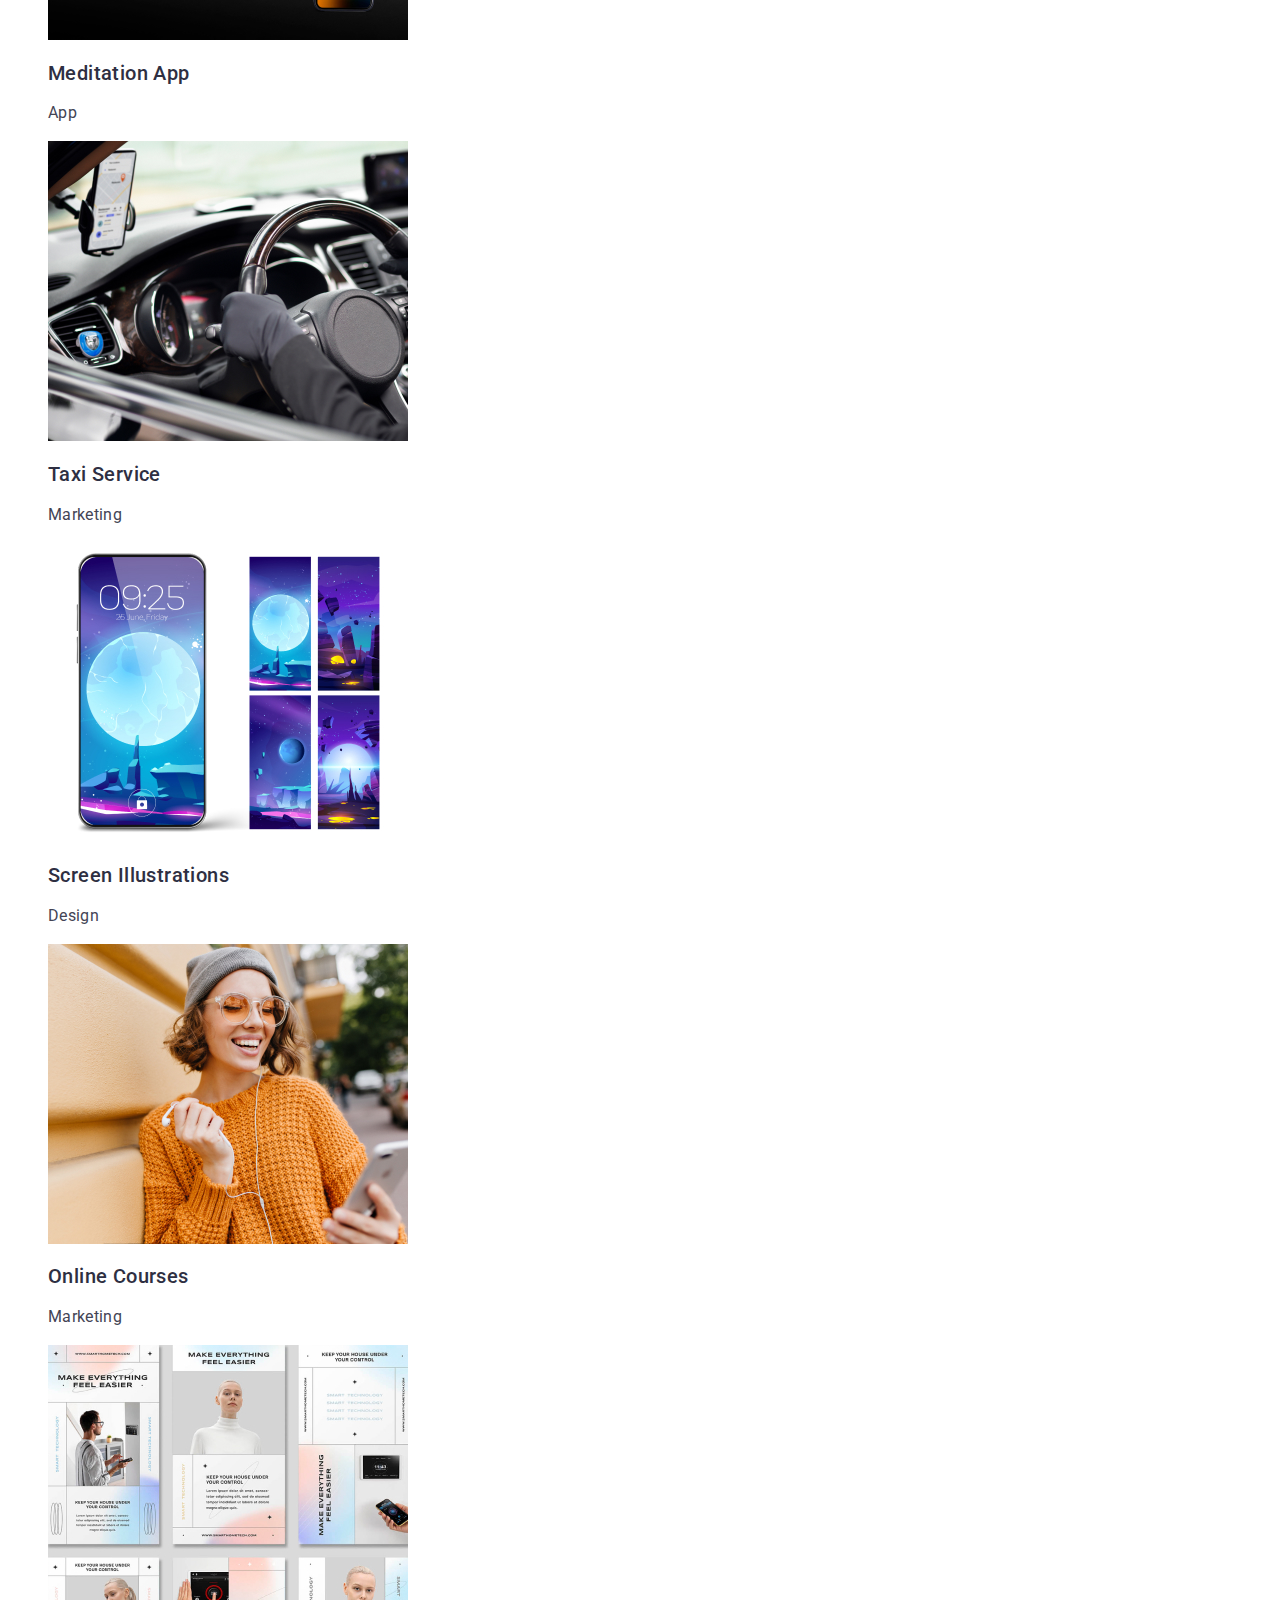
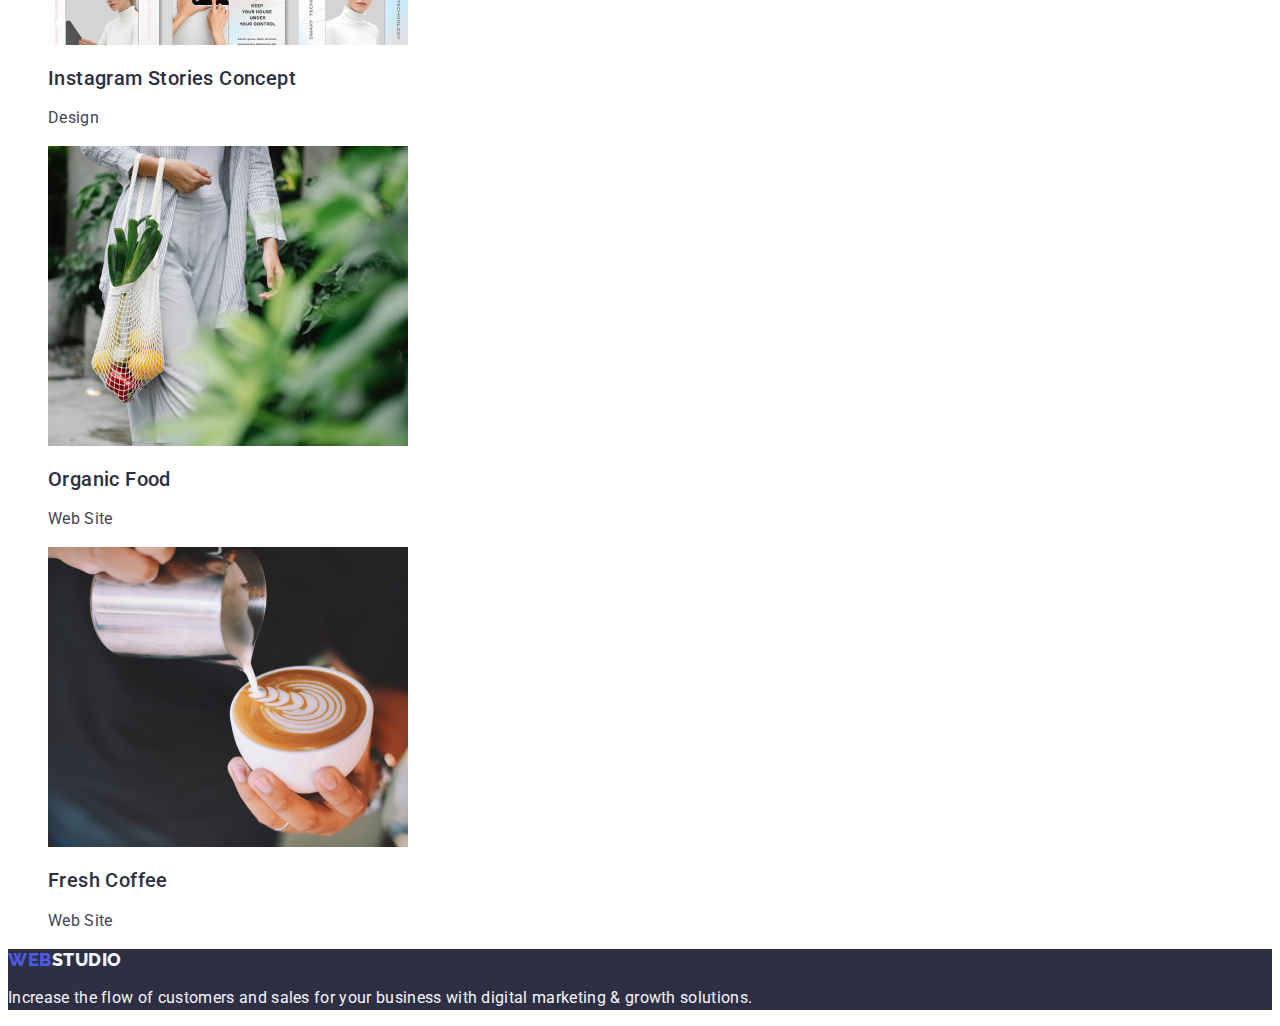
==== commit 6d7e59bb: "imi e foame" ====
--- a/portfolio.html
+++ b/portfolio.html
@@ -17,31 +17,29 @@
     <header>
       <!-- Navigation Bar -->
       <nav>
-        <a class="title-web-name" class="link" href="./index.html"
+        <a class="title-web-name link" href="./index.html"
           >Web<span class="title-studio-name">Studio</span></a
         >
         <ul class="list">
           <li>
-            <a class="nav-link" class="link" href="./index.html">Studio</a>
-          </li>
-          <li>
-            <a class="nav-link" class="link" href="./portfolio.html"
-              >Portfolio</a
-            >
-          </li>
-          <li><a class="nav-link" class="link" href="">Contacts</a></li>
+            <a class="nav-link link" href="./index.html">Studio</a>
+          </li>
+          <li>
+            <a class="nav-link link" href="./portfolio.html">Portfolio</a>
+          </li>
+          <li><a class="nav-link link" href="">Contacts</a></li>
         </ul>
       </nav>
       <!-- Contact info -->
       <address class="address-header">
         <ul class="list">
           <li>
-            <a class="adress-link" class="link" href="mailto:info@devstudio.com"
+            <a class="adress-link link" href="mailto:info@devstudio.com"
               >info@devstudio.com</a
             >
           </li>
           <li>
-            <a class="adress-link" class="link" href="tel:+110001111111"
+            <a class="adress-link link" href="tel:+110001111111"
               >+11 (000) 111-11-11</a
             >
           </li>
@@ -207,7 +205,7 @@
     </main>
     <!-- Footer -->
     <footer class="footer-color">
-      <a class="link" class="title-web-name-footer" href="./index.html"
+      <a class="title-web-name-footer link" href="./index.html"
         >Web<span class="title-studio-name-footer">Studio</span></a
       >
       <p class="footer-paragraf">
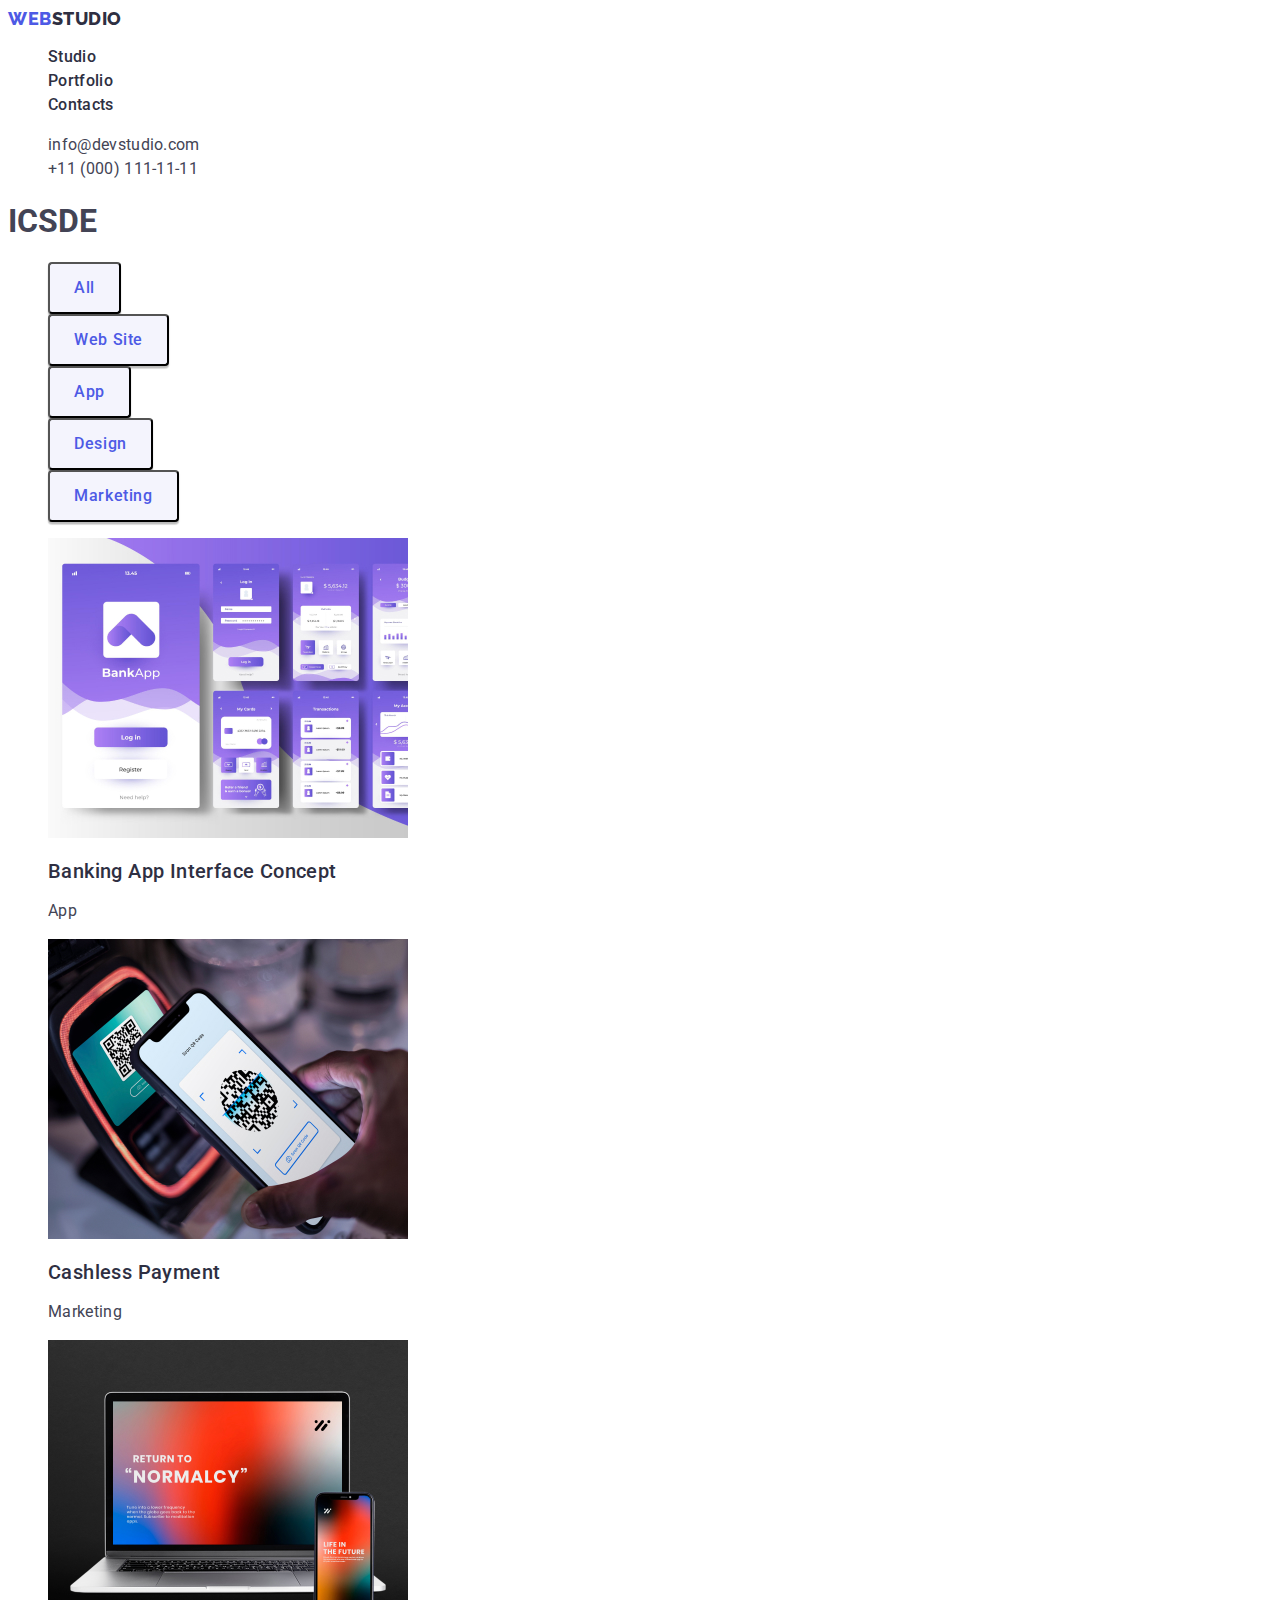
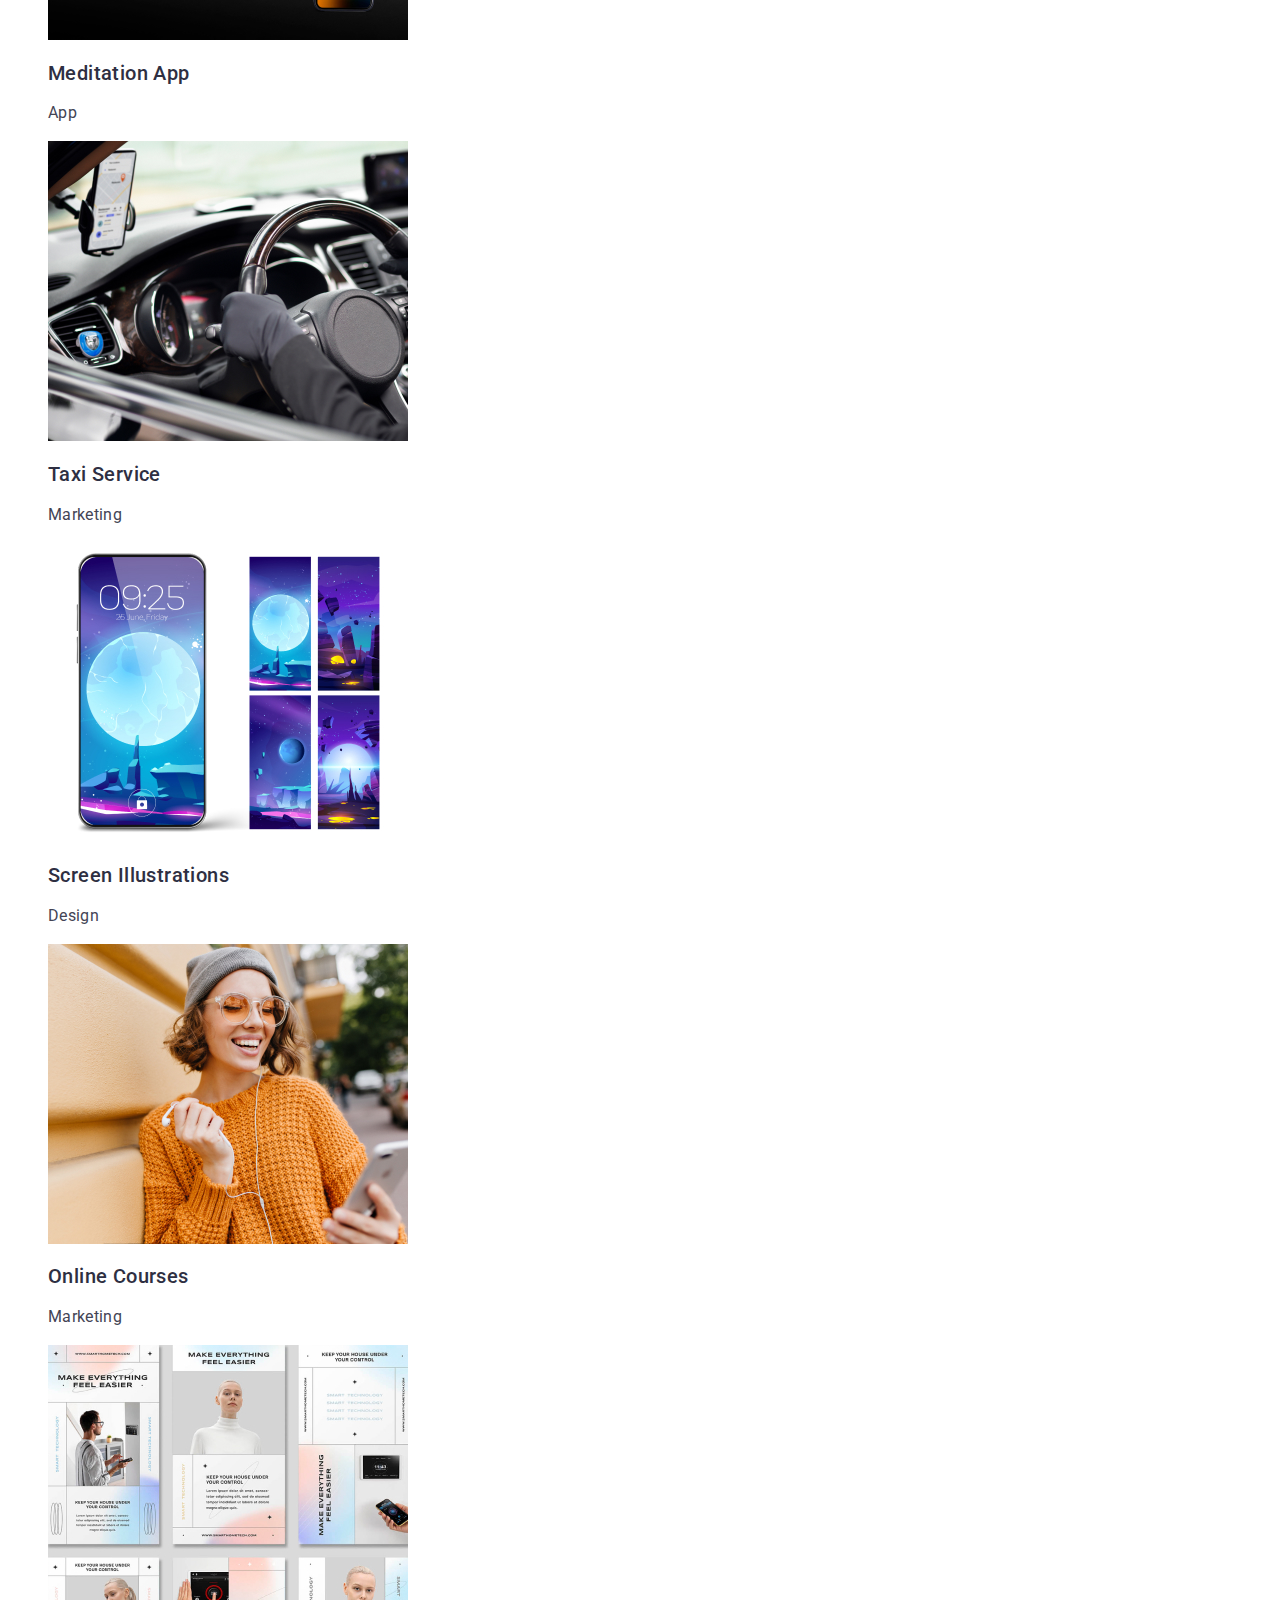
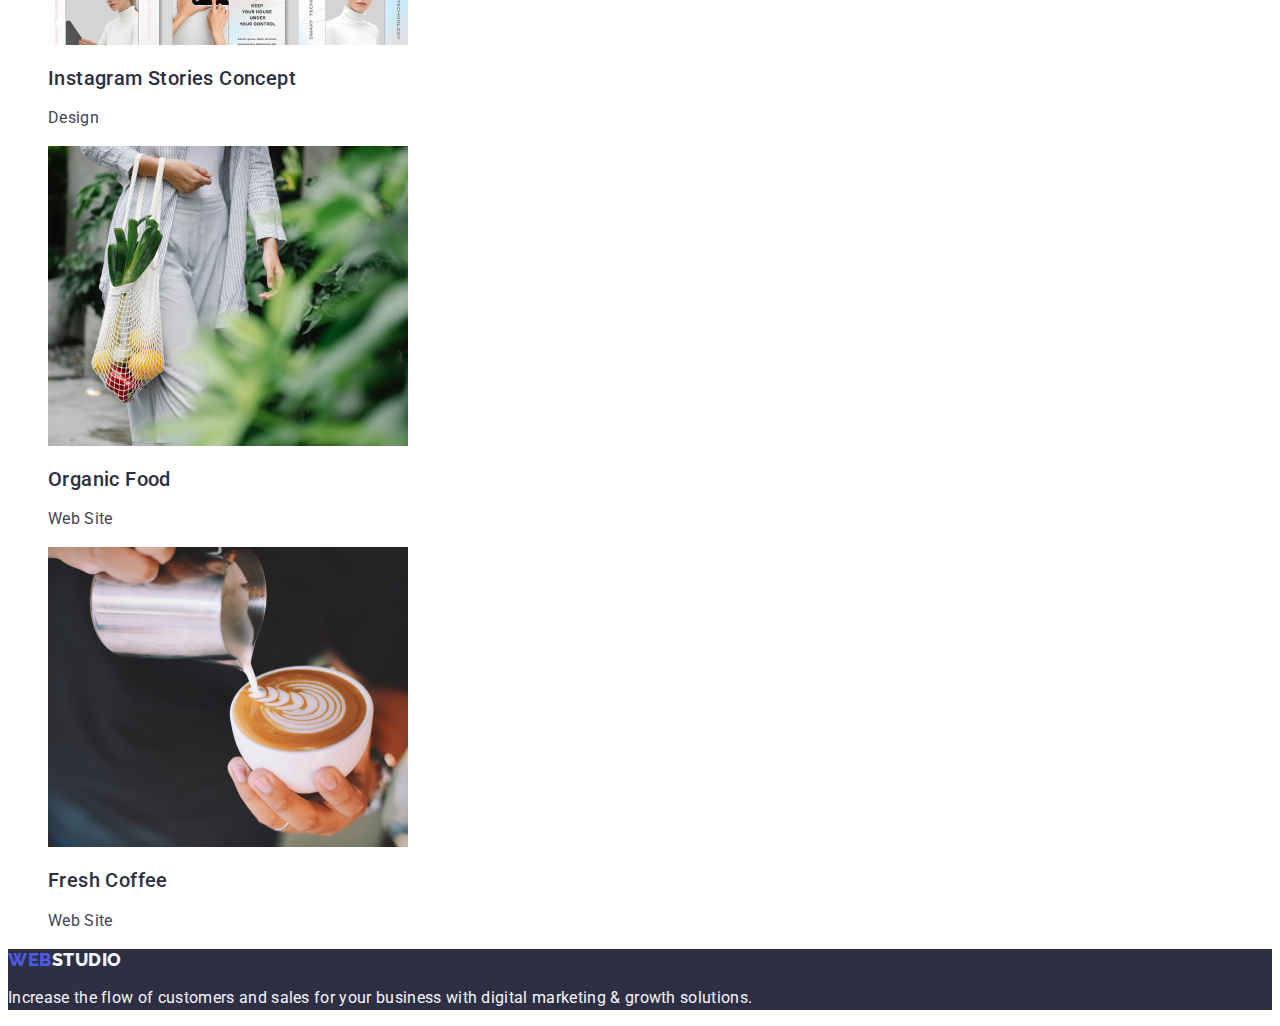
==== commit 71c1ed4d: "cdasd" ====
--- a/portfolio.html
+++ b/portfolio.html
@@ -47,10 +47,11 @@
       </address>
     </header>
     <!-- Main content -->
-    <!-- Navigation Button -->
+
     <main>
       <section>
         <h1>ICSDE</h1>
+        <!-- Navigation Button -->
         <ul class="list">
           <li>
             <button class="navigation-button" type="button">All</button>
@@ -77,8 +78,7 @@
                 class="images-what-we-make"
                 src="./images/bankapp.jpg"
                 width="360"
-                height="300px"
-                flex="shrink"
+                height="300"
                 alt="BankApp"
               />
               <h2 class="images-title">Banking App Interface Concept</h2>
@@ -91,8 +91,7 @@
                 class="images-what-we-make"
                 src="./images/pos-qr-code-phone.jpg"
                 width="360"
-                height="300px"
-                flex="shrink"
+                height="300"
                 alt="QR code on phone"
               />
               <h2 class="images-title">Cashless Payment</h2>
@@ -106,8 +105,7 @@
                 class="images-what-we-make"
                 src="./images/lapton-phone.jpg"
                 width="360"
-                height="300px"
-                flex="shrink"
+                height="300"
                 alt="One Laptop sync whit phone"
               />
               <h2 class="images-title">Meditation App</h2>
@@ -121,8 +119,7 @@
                 class="images-what-we-make"
                 src="./images/Taxi-service.jpg"
                 width="360"
-                height="300px"
-                flex="shrink"
+                height="300"
                 alt="Taxi Service"
               />
               <h2 class="images-title">Taxi Service</h2>
@@ -135,8 +132,7 @@
                 class="images-what-we-make"
                 src="./images/screen-illustration.jpg"
                 width="360"
-                height="300px"
-                flex="shrink"
+                height="300"
                 alt="screen illustration"
               />
               <h2 class="images-title">Screen Illustrations</h2>
@@ -149,8 +145,7 @@
                 class="images-what-we-make"
                 src="./images/online-courses.jpg"
                 width="360"
-                height="300px"
-                flex="shrink"
+                height="300"
                 alt="online courses"
               />
               <h2 class="images-title">Online Courses</h2>
@@ -164,8 +159,7 @@
                 class="images-what-we-make"
                 src="./images/instagram-stories-concept.jpg"
                 width="360"
-                height="300px"
-                flex="shrink"
+                height="300"
                 alt="instagram stories concept"
               />
               <h2 class="images-title">Instagram Stories Concept</h2>
@@ -178,8 +172,7 @@
                 class="images-what-we-make"
                 src="./images/organic-food.jpg"
                 width="360"
-                height="300px"
-                flex="shrink"
+                height="300"
                 alt="organic food"
               />
               <h2 class="images-title">Organic Food</h2>
@@ -192,8 +185,7 @@
                 class="images-what-we-make"
                 src="./images/fresh-coffee.jpg"
                 width="360"
-                height="300px"
-                flex="shrink"
+                height="300"
                 alt="fresh coffee"
               />
               <h2 class="images-title">Fresh Coffee</h2>
--- a/css/styles.css
+++ b/css/styles.css
@@ -166,6 +166,7 @@
 }
 
 .our-team-pictures {
+  background-color: #ffffffff;
   background: url(<path-to-image>),
     lightgray -97.034px -0.927px / 181.897% 251.37% no-repeat;
 }
@@ -222,11 +223,11 @@
 
 .adress-link:hover,
 .adress-link:focus {
-  color: var(--blue-color);
+  color: var(--ocean-color);
 }
 
 .adress-link {
-  color: var(--blue-color);
+  color: var(--slate-color);
   font-size: 16px;
   font-style: normal;
   font-weight: 400;
